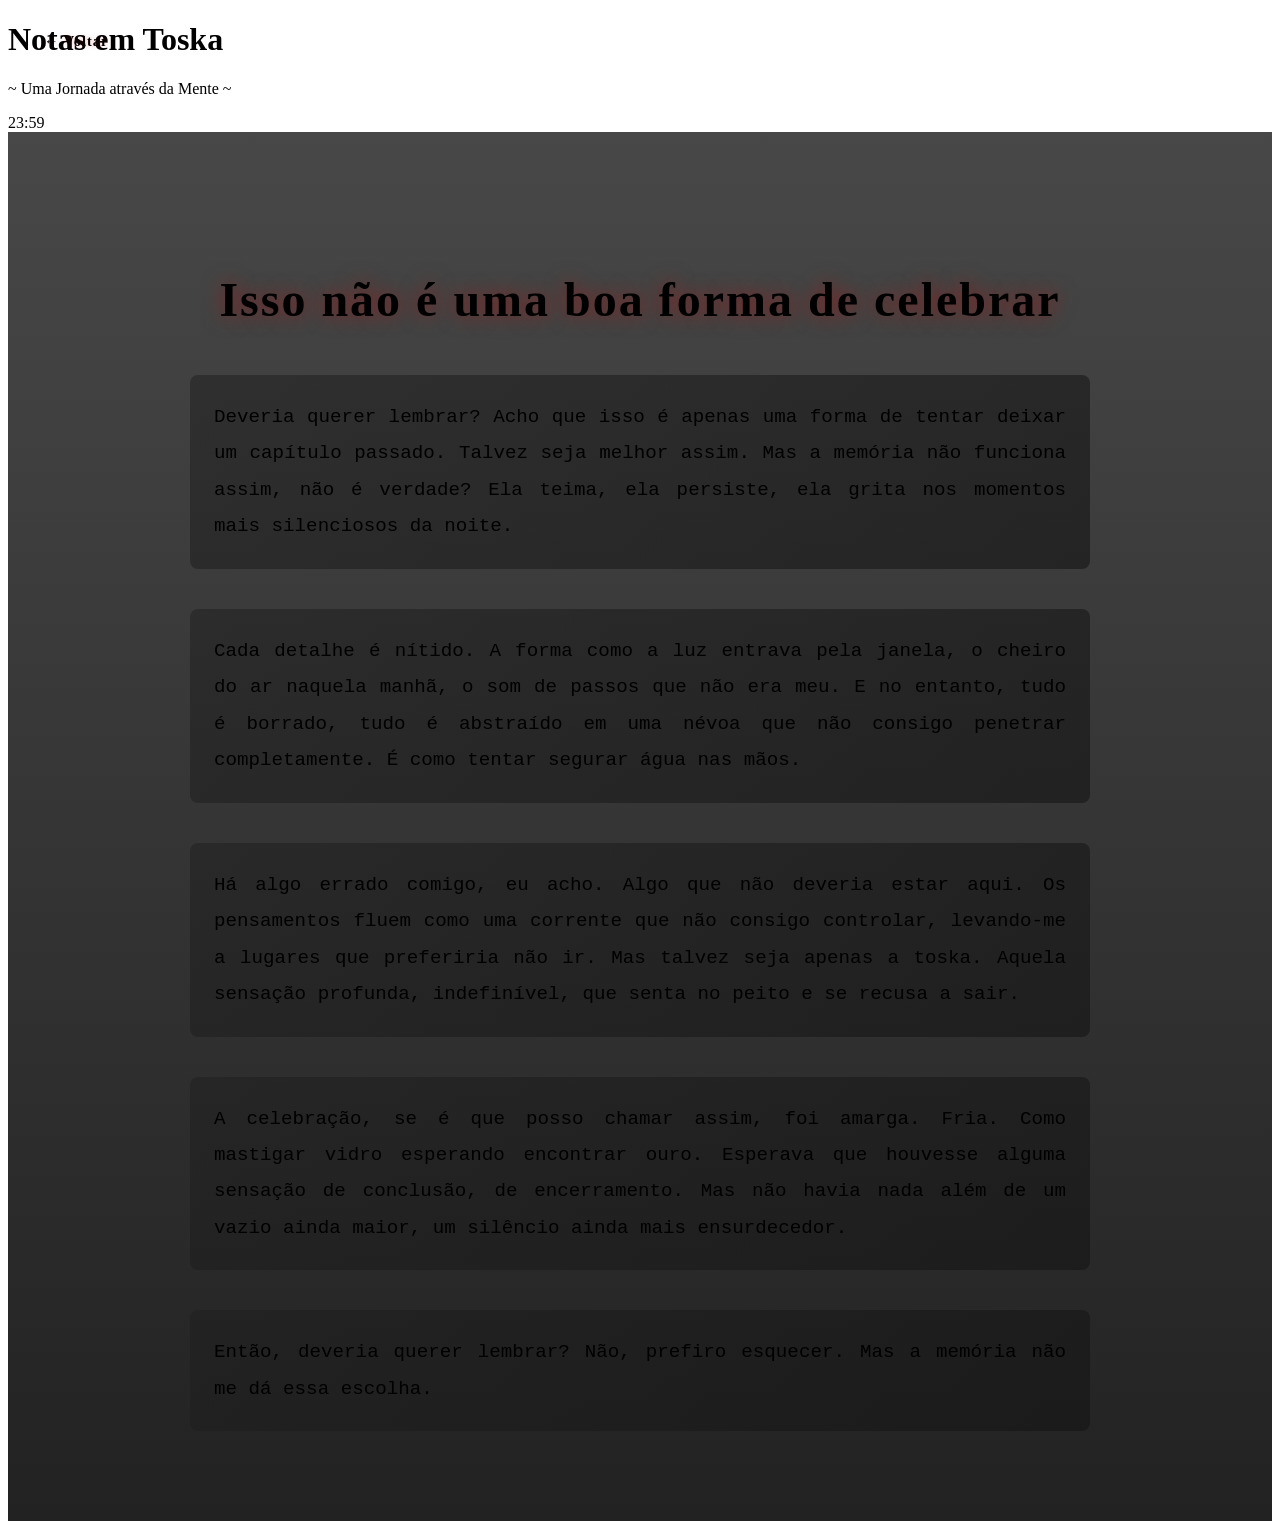
==== memory1.html @ fa573588 "commite" ====
<!DOCTYPE html>
<html lang="pt-BR">

<head>
    <meta charset="UTF-8">
    <meta name="viewport" content="width=device-width, initial-scale=1.0">
    <title>Memória 1 - Notas em Toska</title>
    <link rel="stylesheet" href="styles.css">
    <link rel="stylesheet" href="memory.css">
</head>

<body>
    <!-- SPLASH SCREEN -->
    <div class="splash-screen" id="splashScreen">
        <div class="splash-content">
            <h1 class="splash-title">Notas em Toska</h1>
            <p class="splash-subtitle">~ Uma Jornada através da Mente ~</p>
        </div>
    </div>

    <!-- NÚMERO FIXO -->
    <span class="fixed-number" id="memoryTrigger">23:59</span>

    <!-- BOTÃO VOLTAR -->
    <a href="index_toska.html" class="btn-back">← Voltar</a>

    <!-- CONTEÚDO PRINCIPAL -->
    <section class="memory-section">
        <div class="memory-content">
            <h1 class="memory-title">Isso não é uma boa forma de celebrar</h1>
            
            <p class="memory-paragraph reveal-on-scroll">
                Deveria querer lembrar? Acho que isso é apenas uma forma de tentar deixar um capítulo passado. 
                Talvez seja melhor assim. Mas a memória não funciona assim, não é verdade? Ela teima, ela persiste, 
                ela grita nos momentos mais silenciosos da noite.
            </p>

            <p class="memory-paragraph reveal-on-scroll">
                Cada detalhe é nítido. A forma como a luz entrava pela janela, o cheiro do ar naquela manhã, 
                o som de passos que não era meu. E no entanto, tudo é borrado, tudo é abstraído em uma névoa 
                que não consigo penetrar completamente. É como tentar segurar água nas mãos.
            </p>

            <p class="memory-paragraph reveal-on-scroll">
                Há algo errado comigo, eu acho. Algo que não deveria estar aqui. Os pensamentos fluem como 
                uma corrente que não consigo controlar, levando-me a lugares que preferiria não ir. Mas 
                talvez seja apenas a toska. Aquela sensação profunda, indefinível, que senta no peito e 
                se recusa a sair.
            </p>

            <p class="memory-paragraph reveal-on-scroll">
                A celebração, se é que posso chamar assim, foi amarga. Fria. Como mastigar vidro esperando 
                encontrar ouro. Esperava que houvesse alguma sensação de conclusão, de encerramento. Mas 
                não havia nada além de um vazio ainda maior, um silêncio ainda mais ensurdecedor.
            </p>

            <p class="memory-paragraph reveal-on-scroll">
                Então, deveria querer lembrar? Não, prefiro esquecer. Mas a memória não me dá essa escolha.
            </p>
        </div>
    </section>

    <!-- POP-UP DE PERGUNTA -->
    <div class="memory-popup" id="memoryPopup">
        <div class="popup-content">
            <div class="popup-header">
                <h2>???</h2>
                <button class="popup-close" id="popupClose">&times;</button>
            </div>
            
            <div class="popup-body">
                <p class="popup-question">Como é segurar um cubo?</p>
                
                <input type="text" id="answerInput" class="popup-input" placeholder="Digite sua resposta...">
                
                <div class="popup-buttons">
                    <button class="popup-btn-submit" id="submitAnswer">Responder</button>
                </div>
            </div>
        </div>
    </div>

    <script src="script.js"></script>
    <script src="memory.js"></script>
</body>

</html>
---- memory.css ----
/* ESTILOS ESPECÍFICOS PARA PÁGINAS DE MEMÓRIA */

/* BOTÃO VOLTAR */
.btn-back {
    position: fixed;
    top: 20px;
    left: 20px;
    background: var(--accent-red);
    color: var(--text-light);
    padding: 0.8rem 1.5rem;
    border-radius: 50px;
    text-decoration: none;
    font-weight: 700;
    font-size: 0.9rem;
    letter-spacing: 1px;
    z-index: 500;
    transition: all 0.3s ease;
    text-shadow: 0 0 5px rgba(204, 0, 0, 0.3);
}

.btn-back:hover {
    background: var(--accent-dark-red);
    box-shadow: 0 0 20px rgba(204, 0, 0, 0.5);
    transform: translateX(-5px);
}

/* SEÇÃO DE MEMÓRIA */
.memory-section {
    min-height: 100vh;
    padding: 100px 2rem 50px;
    background: linear-gradient(180deg, rgba(26, 26, 26, 0.8) 0%, rgba(10, 10, 10, 0.9) 100%);
    z-index: 2;
    position: relative;
}

.memory-content {
    max-width: 900px;
    margin: 0 auto;
}

.memory-title {
    font-size: 3rem;
    font-weight: 900;
    color: var(--accent-red);
    text-shadow: 0 0 20px rgba(204, 0, 0, 0.5);
    margin-bottom: 3rem;
    text-align: center;
    letter-spacing: 2px;
}

.memory-paragraph {
    font-size: 1.2rem;
    line-height: 1.9;
    color: var(--text-muted);
    margin-bottom: 2.5rem;
    text-align: justify;
    font-family: 'Courier New', monospace;
    padding: 1.5rem;
    background: linear-gradient(135deg, rgba(30, 30, 30, 0.5) 0%, rgba(20, 20, 20, 0.6) 100%);
    border-left: 3px solid var(--accent-red);
    border-radius: 8px;
    opacity: 0;
    transform: translateY(30px);
    transition: opacity 0.8s ease-out, transform 0.8s ease-out;
}

.memory-paragraph.visible {
    opacity: 1;
    transform: translateY(0);
}

/* POP-UP */
.memory-popup {
    position: fixed;
    top: 0;
    left: 0;
    right: 0;
    bottom: 0;
    background: rgba(0, 0, 0, 0.8);
    display: none;
    align-items: center;
    justify-content: center;
    z-index: 10000;
    backdrop-filter: blur(5px);
}

.memory-popup.active {
    display: flex;
}

.popup-content {
    background: linear-gradient(135deg, #2a1a1a 0%, #1a0a0a 100%);
    border: 2px solid var(--accent-red);
    border-radius: 12px;
    padding: 2rem;
    max-width: 500px;
    width: 90%;
    box-shadow: 0 0 40px rgba(204, 0, 0, 0.4);
    animation: popupAppear 0.3s ease-out;
}

@keyframes popupAppear {
    from {
        opacity: 0;
        transform: scale(0.8);
    }
    to {
        opacity: 1;
        transform: scale(1);
    }
}

.popup-header {
    display: flex;
    justify-content: space-between;
    align-items: center;
    margin-bottom: 1.5rem;
    border-bottom: 2px solid rgba(204, 0, 0, 0.3);
    padding-bottom: 1rem;
}

.popup-header h2 {
    font-size: 1.8rem;
    color: var(--accent-red);
    text-shadow: 0 0 15px rgba(204, 0, 0, 0.5);
    letter-spacing: 2px;
}

.popup-close {
    background: transparent;
    border: none;
    color: var(--accent-red);
    font-size: 2rem;
    cursor: pointer;
    transition: transform 0.2s ease;
    padding: 0;
    width: 40px;
    height: 40px;
    display: flex;
    align-items: center;
    justify-content: center;
}

.popup-close:hover {
    transform: scale(1.2);
}

.popup-body {
    display: flex;
    flex-direction: column;
    gap: 1.5rem;
}

.popup-question {
    font-size: 1.3rem;
    color: var(--text-light);
    font-weight: 700;
    text-align: center;
    letter-spacing: 1px;
}

.popup-input {
    padding: 0.8rem 1rem;
    border: 2px solid var(--accent-red);
    background: rgba(10, 10, 10, 0.9);
    color: var(--text-light);
    font-family: 'Courier New', monospace;
    font-size: 1rem;
    border-radius: 8px;
    transition: all 0.3s ease;
}

.popup-input:focus {
    outline: none;
    box-shadow: 0 0 15px rgba(204, 0, 0, 0.5);
    background: rgba(20, 20, 20, 0.9);
}

.popup-input::placeholder {
    color: var(--text-muted);
}

.popup-buttons {
    display: flex;
    gap: 1rem;
}

.popup-btn-submit {
    flex: 1;
    padding: 0.8rem 1.5rem;
    background: var(--accent-red);
    color: var(--text-light);
    border: none;
    border-radius: 8px;
    font-weight: 700;
    font-size: 1rem;
    cursor: pointer;
    transition: all 0.3s ease;
    text-shadow: 0 0 5px rgba(204, 0, 0, 0.3);
    letter-spacing: 1px;
}

.popup-btn-submit:hover {
    background: var(--accent-dark-red);
    box-shadow: 0 0 20px rgba(204, 0, 0, 0.5);
    transform: translateY(-2px);
}

.popup-btn-submit:active {
    transform: translateY(0);
}

/* EFEITO DE NÚMEROS EXPLODINDO */
.number-burst {
    position: fixed;
    font-size: 2rem;
    color: var(--accent-red);
    font-family: 'Courier New', monospace;
    font-weight: bold;
    pointer-events: none;
    animation: burst 1s ease-out forwards;
    text-shadow: 0 0 10px rgba(204, 0, 0, 0.5);
}

@keyframes burst {
    0% {
        opacity: 1;
        transform: translate(0, 0) scale(1);
    }
    100% {
        opacity: 0;
        transform: translate(var(--tx), var(--ty)) scale(0);
    }
}

/* RESPONSIVO */
@media (max-width: 768px) {
    .btn-back {
        top: 10px;
        left: 10px;
        padding: 0.6rem 1rem;
        font-size: 0.8rem;
    }

    .memory-section {
        padding: 80px 1rem 50px;
    }

    .memory-title {
        font-size: 2rem;
    }

    .memory-paragraph {
        font-size: 1rem;
        padding: 1rem;
        margin-bottom: 1.5rem;
    }

    .popup-content {
        padding: 1.5rem;
    }

    .popup-header h2 {
        font-size: 1.5rem;
    }

    .popup-question {
        font-size: 1.1rem;
    }
}
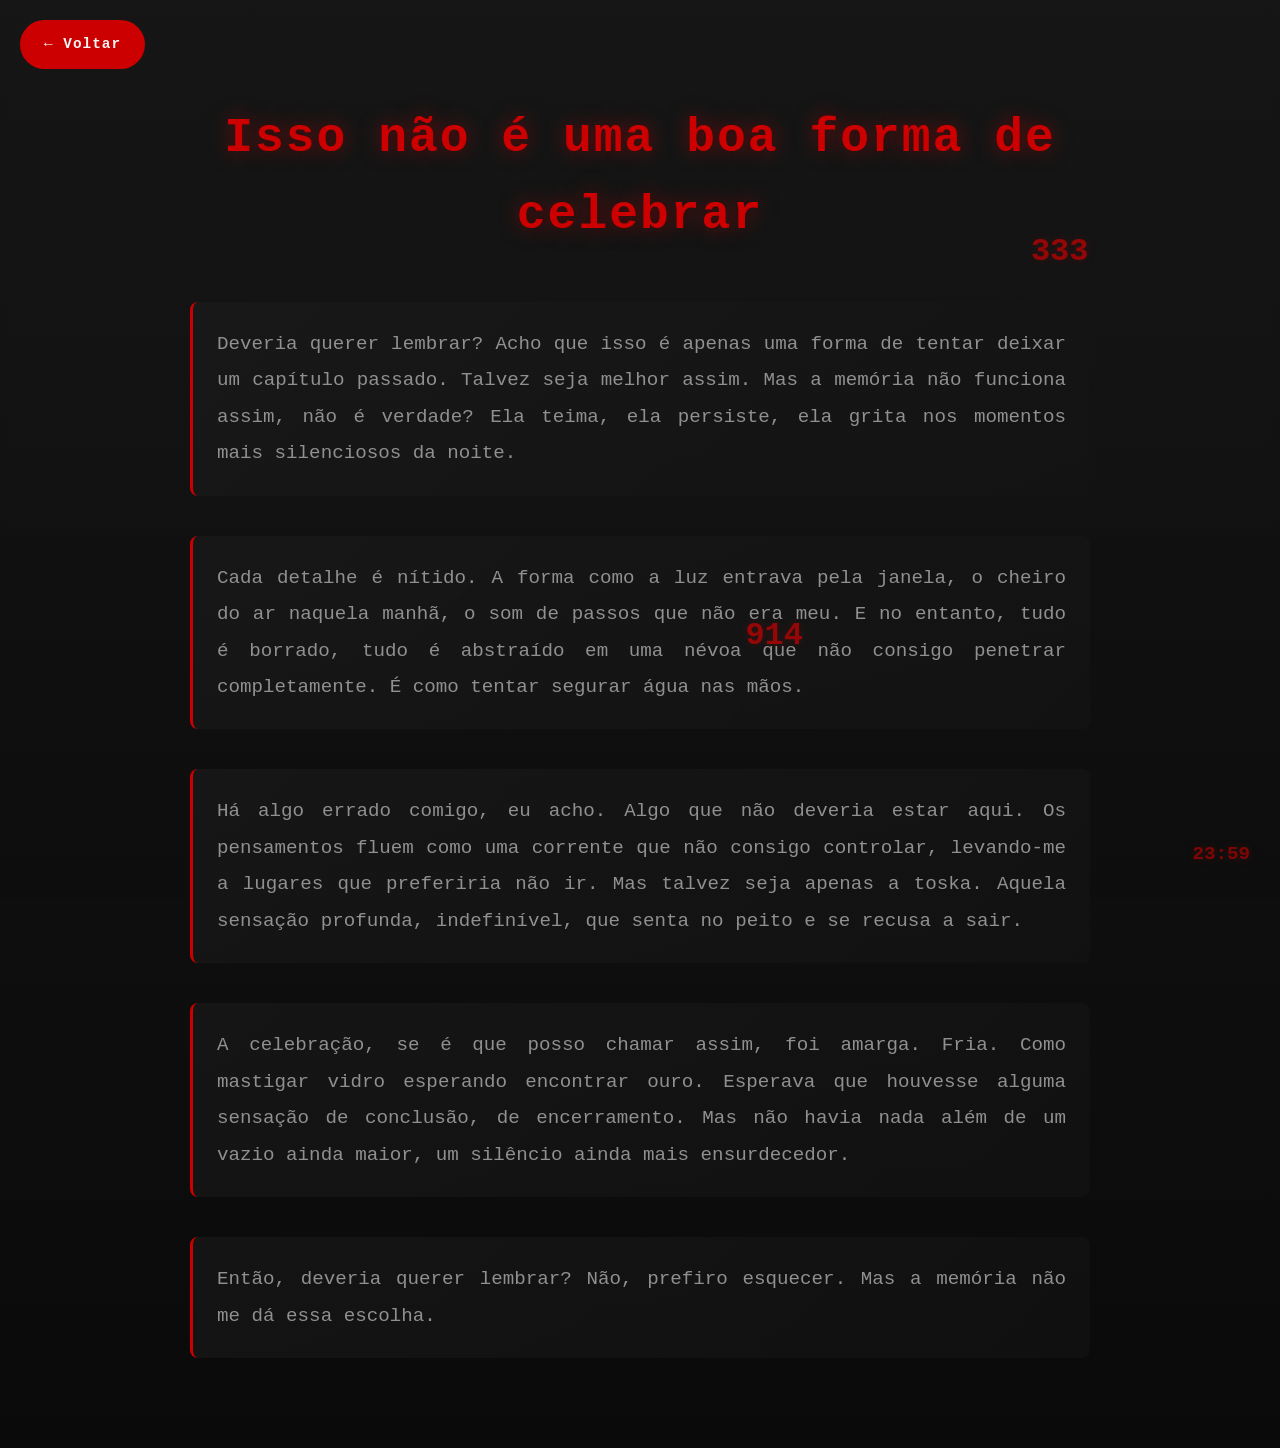
==== commit 4f834bef: "a" ====
--- a/memory1.html
+++ b/memory1.html
@@ -5,7 +5,7 @@
     <meta charset="UTF-8">
     <meta name="viewport" content="width=device-width, initial-scale=1.0">
     <title>Memória 1 - Notas em Toska</title>
-    <link rel="stylesheet" href="styles.css">
+    <link rel="stylesheet" href="style.css">
     <link rel="stylesheet" href="memory.css">
 </head>
 
--- a/style.css
+++ b/style.css
@@ -0,0 +1,752 @@
+* {
+    margin: 0;
+    padding: 0;
+    box-sizing: border-box;
+}
+
+:root {
+    --primary-dark: #0a0a0a;
+    --secondary-dark: #1a1a1a;
+    --accent-red: #cc0000;
+    --accent-dark-red: #660000;
+    --text-light: #f5f5f5;
+    --text-muted: #909090;
+}
+
+body {
+    background-color: var(--primary-dark);
+    background-image: url('background.png');
+    background-size: cover;
+    background-attachment: fixed;
+    background-position: center;
+    color: var(--text-light);
+    font-family: 'Courier New', monospace;
+    line-height: 1.6;
+    overflow-x: hidden;
+    position: relative;
+}
+
+body::before {
+    content: '';
+    position: fixed;
+    top: 0;
+    left: 0;
+    right: 0;
+    bottom: 0;
+    background: rgba(0, 0, 0, 0.4);
+    backdrop-filter: blur(2px);
+    z-index: 1;
+    pointer-events: none;
+}
+
+/* SPLASH SCREEN - JORNAL */
+.splash-screen {
+    position: fixed;
+    top: 0;
+    left: 0;
+    right: 0;
+    bottom: 0;
+    background: rgba(0, 0, 0, 0.9);
+    display: flex;
+    align-items: center;
+    justify-content: center;
+    z-index: 2000;
+    animation: fadeDissipate 3s ease-in-out forwards;
+}
+
+.splash-content {
+    text-align: center;
+    animation: paperBurn 3s ease-in-out forwards;
+}
+
+.splash-title {
+    font-size: 4rem;
+    font-weight: 900;
+    color: var(--accent-red);
+    letter-spacing: 4px;
+    text-transform: uppercase;
+    font-family: 'Georgia', serif;
+    margin-bottom: 1rem;
+    text-shadow: 0 0 20px rgba(204, 0, 0, 0.5);
+}
+
+.splash-subtitle {
+    font-size: 1.2rem;
+    color: var(--text-muted);
+    letter-spacing: 2px;
+    font-style: italic;
+}
+
+@keyframes fadeDissipate {
+    0% {
+        opacity: 1;
+    }
+    70% {
+        opacity: 1;
+    }
+    100% {
+        opacity: 0;
+        pointer-events: none;
+    }
+}
+
+@keyframes paperBurn {
+    0% {
+        transform: scale(1);
+        opacity: 1;
+        filter: blur(0px);
+    }
+    50% {
+        filter: blur(2px);
+    }
+    100% {
+        transform: scale(1.1);
+        opacity: 0;
+        filter: blur(10px);
+    }
+}
+
+/* NÚMEROS FLUTUANTES */
+.floating-number {
+    position: fixed;
+    font-size: 2rem;
+    color: var(--accent-red);
+    font-family: 'Courier New', monospace;
+    font-weight: bold;
+    opacity: 0.7;
+    z-index: 10;
+    pointer-events: none;
+    text-shadow: 0 0 10px rgba(204, 0, 0, 0.3);
+    animation: floatVertical 6s infinite ease-in-out;
+}
+
+@keyframes floatVertical {
+    0% {
+        transform: translateY(0px);
+        opacity: 0;
+    }
+    10% {
+        opacity: 0.8;
+    }
+    50% {
+        opacity: 0.5;
+    }
+    90% {
+        opacity: 0.8;
+    }
+    100% {
+        transform: translateY(-100px);
+        opacity: 0;
+    }
+}
+
+/* NÚMERO FIXO NO CANTO */
+.fixed-number {
+    position: fixed;
+    bottom: 30px;
+    right: 30px;
+    font-size: 1.2rem;
+    color: var(--accent-red);
+    font-family: 'Courier New', monospace;
+    font-weight: bold;
+    z-index: 500;
+    cursor: pointer;
+    opacity: 0.6;
+    transition: all 0.3s ease;
+    text-shadow: 0 0 8px rgba(204, 0, 0, 0.4);
+    animation: pulse 2s infinite;
+}
+
+.fixed-number:hover {
+    opacity: 1;
+    text-shadow: 0 0 15px rgba(204, 0, 0, 0.8);
+    transform: scale(1.2);
+}
+
+@keyframes pulse {
+    0%, 100% {
+        opacity: 0.6;
+    }
+    50% {
+        opacity: 0.9;
+    }
+}
+
+/* NAVEGAÇÃO */
+nav {
+    position: fixed;
+    top: 0;
+    width: 100%;
+    background: linear-gradient(180deg, rgba(10, 10, 10, 0.95) 0%, rgba(10, 10, 10, 0.7) 100%);
+    padding: 1.5rem 2rem;
+    z-index: 1000;
+    display: flex;
+    justify-content: space-between;
+    align-items: center;
+    backdrop-filter: blur(10px);
+    border-bottom: 1px solid rgba(204, 0, 0, 0.2);
+}
+
+.logo {
+    font-size: 1.8rem;
+    font-weight: 900;
+    letter-spacing: 3px;
+    color: var(--accent-red);
+    text-transform: uppercase;
+    text-shadow: 0 0 10px rgba(204, 0, 0, 0.5);
+}
+
+.logo::before {
+    content: "🐱 ";
+}
+
+nav ul {
+    display: flex;
+    list-style: none;
+    gap: 3rem;
+}
+
+nav a {
+    color: var(--text-light);
+    text-decoration: none;
+    font-size: 0.95rem;
+    letter-spacing: 1px;
+    text-transform: uppercase;
+    transition: color 0.3s ease;
+    position: relative;
+}
+
+nav a::after {
+    content: '';
+    position: absolute;
+    bottom: -5px;
+    left: 0;
+    width: 0;
+    height: 2px;
+    background: var(--accent-red);
+    transition: width 0.3s ease;
+}
+
+nav a:hover::after {
+    width: 100%;
+}
+
+.btn-primary {
+    background: var(--accent-red);
+    color: var(--text-light);
+    padding: 0.7rem 2rem;
+    border-radius: 50px;
+    text-decoration: none;
+    font-weight: 700;
+    font-size: 0.85rem;
+    letter-spacing: 1px;
+    transition: all 0.3s ease;
+    text-shadow: 0 0 5px rgba(204, 0, 0, 0.3);
+}
+
+.btn-primary:hover {
+    background: var(--accent-dark-red);
+    transform: translateY(-2px);
+    box-shadow: 0 0 20px rgba(204, 0, 0, 0.5);
+}
+
+/* HERO SECTION */
+.hero {
+    min-height: 100vh;
+    background: linear-gradient(135deg, rgba(26, 26, 26, 0.7) 0%, rgba(10, 10, 10, 0.8) 100%);
+    display: flex;
+    align-items: center;
+    justify-content: center;
+    position: relative;
+    overflow: hidden;
+    margin-top: 60px;
+    z-index: 2;
+}
+
+.hero::before {
+    content: '';
+    position: absolute;
+    width: 400px;
+    height: 400px;
+    background: radial-gradient(circle, var(--accent-red) 0%, transparent 70%);
+    top: -100px;
+    right: -100px;
+    opacity: 0.05;
+    border-radius: 50%;
+}
+
+.hero::after {
+    content: '';
+    position: absolute;
+    width: 300px;
+    height: 300px;
+    background: radial-gradient(circle, var(--accent-dark-red) 0%, transparent 70%);
+    bottom: -50px;
+    left: -50px;
+    opacity: 0.03;
+    border-radius: 50%;
+}
+
+.hero-content {
+    max-width: 900px;
+    text-align: center;
+    z-index: 1;
+}
+
+.hero-title {
+    font-size: 4rem;
+    font-weight: 900;
+    letter-spacing: 2px;
+    margin-bottom: 1rem;
+    line-height: 1.2;
+}
+
+.hero-title .highlight {
+    color: var(--accent-red);
+    text-shadow: 0 0 20px rgba(204, 0, 0, 0.5);
+}
+
+.hero-subtitle {
+    font-size: 1.3rem;
+    color: var(--text-muted);
+    margin-bottom: 2rem;
+    letter-spacing: 1px;
+    font-style: italic;
+}
+
+.hero-buttons {
+    display: flex;
+    gap: 1.5rem;
+    justify-content: center;
+    flex-wrap: wrap;
+    margin-bottom: 3rem;
+}
+
+.btn-secondary {
+    background: transparent;
+    border: 2px solid var(--accent-red);
+    color: var(--accent-red);
+    padding: 0.9rem 2.5rem;
+    border-radius: 50px;
+    text-decoration: none;
+    font-weight: 700;
+    font-size: 0.85rem;
+    letter-spacing: 1px;
+    text-transform: uppercase;
+    transition: all 0.3s ease;
+    text-shadow: 0 0 5px rgba(204, 0, 0, 0.3);
+}
+
+.btn-secondary:hover {
+    background: var(--accent-red);
+    color: var(--text-light);
+    box-shadow: 0 0 20px rgba(204, 0, 0, 0.5);
+}
+
+.hero-image {
+    margin-top: 3rem;
+    perspective: 1000px;
+}
+
+.hero-image img {
+    width: 100%;
+    max-width: 500px;
+    height: auto;
+    filter: drop-shadow(0 20px 40px rgba(212, 175, 55, 0.2));
+    animation: float 3s ease-in-out infinite;
+}
+
+@keyframes float {
+    0%, 100% { transform: translateY(0px); }
+    50% { transform: translateY(-20px); }
+}
+
+/* SEÇÕES */
+section {
+    padding: 5rem 2rem;
+}
+
+.section-title {
+    text-align: center;
+    font-size: 3rem;
+    font-weight: 900;
+    margin-bottom: 3rem;
+    letter-spacing: 2px;
+}
+
+.section-title .highlight {
+    color: var(--accent-red);
+    text-shadow: 0 0 20px rgba(204, 0, 0, 0.5);
+}
+
+.divider {
+    width: 60px;
+    height: 3px;
+    background: var(--accent-red);
+    margin: 0 auto 2rem;
+    box-shadow: 0 0 10px rgba(204, 0, 0, 0.3);
+}
+
+/* NOTÍCIAS */
+.news {
+    background: linear-gradient(180deg, rgba(26, 26, 26, 0.8) 0%, rgba(10, 10, 10, 0.9) 100%);
+    z-index: 2;
+    position: relative;
+}
+
+.news-grid {
+    display: grid;
+    grid-template-columns: repeat(auto-fit, minmax(300px, 1fr));
+    gap: 2rem;
+    max-width: 1200px;
+    margin: 0 auto;
+}
+
+.news-card {
+    background: linear-gradient(135deg, rgba(30, 30, 30, 0.8) 0%, rgba(20, 20, 20, 0.9) 100%);
+    border-left: 4px solid var(--accent-red);
+    padding: 2rem;
+    border-radius: 8px;
+    transition: all 0.3s ease;
+    cursor: pointer;
+    backdrop-filter: blur(5px);
+    text-decoration: none;
+    color: inherit;
+    display: block;
+}
+
+.news-card:hover {
+    transform: translateY(-10px);
+    border-left-color: var(--accent-red);
+    box-shadow: 0 0 20px rgba(204, 0, 0, 0.2);
+}
+
+.news-date {
+    color: var(--accent-red);
+    font-size: 0.85rem;
+    letter-spacing: 1px;
+    margin-bottom: 0.5rem;
+    text-shadow: 0 0 5px rgba(204, 0, 0, 0.3);
+}
+
+.news-title {
+    font-size: 1.3rem;
+    font-weight: 700;
+    margin-bottom: 1rem;
+}
+
+.news-text {
+    color: var(--text-muted);
+    margin-bottom: 1rem;
+}
+
+/* PERSONAGENS */
+.characters {
+    background: linear-gradient(180deg, rgba(10, 10, 10, 0.9) 0%, rgba(26, 26, 26, 0.8) 100%);
+    z-index: 2;
+    position: relative;
+}
+
+.character-grid {
+    display: grid;
+    grid-template-columns: repeat(auto-fit, minmax(200px, 1fr));
+    gap: 2rem;
+    max-width: 1400px;
+    margin: 0 auto;
+}
+
+.character-card {
+    position: relative;
+    aspect-ratio: 1;
+    border-radius: 12px;
+    overflow: hidden;
+    cursor: pointer;
+    border: 1px solid rgba(204, 0, 0, 0.1);
+}
+
+.character-card::before {
+    content: '';
+    position: absolute;
+    inset: 0;
+    background: linear-gradient(135deg, var(--accent-red) 0%, var(--accent-dark-red) 100%);
+    opacity: 0;
+    transition: opacity 0.3s ease;
+    z-index: 2;
+}
+
+.character-card:hover::before {
+    opacity: 0.15;
+}
+
+.character-image {
+    width: 100%;
+    height: 100%;
+    background: linear-gradient(135deg, rgba(30, 30, 30, 0.9) 0%, rgba(20, 20, 20, 0.95) 100%);
+    display: flex;
+    align-items: center;
+    justify-content: center;
+    font-size: 4rem;
+    transition: transform 0.3s ease;
+}
+
+.character-card:hover .character-image {
+    transform: scale(1.1);
+}
+
+.character-name {
+    position: absolute;
+    bottom: 0;
+    left: 0;
+    right: 0;
+    background: linear-gradient(to top, rgba(0, 0, 0, 0.8), transparent);
+    padding: 2rem 1rem 1rem;
+    z-index: 3;
+    transform: translateY(20px);
+    transition: transform 0.3s ease;
+}
+
+.character-card:hover .character-name {
+    transform: translateY(0);
+}
+
+/* HISTÓRIA */
+.story {
+    background: linear-gradient(180deg, rgba(26, 26, 26, 0.8) 0%, rgba(10, 10, 10, 0.9) 100%);
+    z-index: 2;
+    position: relative;
+}
+
+.story-container {
+    max-width: 1200px;
+    margin: 0 auto;
+    padding: 0 2rem;
+}
+
+.story-header {
+    margin-bottom: 3rem;
+}
+
+.story-title {
+    text-align: left;
+    margin-bottom: 0;
+}
+
+.story-content {
+    display: flow-root;
+    position: relative;
+}
+
+.story-tear-image {
+    float: right;
+    width: 300px;
+    height: 300px;
+    object-fit: cover;
+    margin: 0 0 2rem 2rem;
+    border-radius: 12px;
+    opacity: 0.95;
+    filter: drop-shadow(0 10px 30px rgba(204, 0, 0, 0.3));
+    shape-margin: 20px;
+}
+
+.story-text {
+    font-size: 1.2rem;
+    line-height: 1.8;
+    color: var(--text-muted);
+    margin-bottom: 2rem;
+    text-align: justify;
+    font-family: 'Courier New', monospace;
+    text-wrap: wrap;
+}
+
+.story-highlight {
+    color: var(--accent-red);
+    font-weight: 700;
+    text-shadow: 0 0 10px rgba(204, 0, 0, 0.3);
+}
+
+/* GALERIA */
+.gallery {
+    background: linear-gradient(180deg, rgba(10, 10, 10, 0.9) 0%, rgba(26, 26, 26, 0.8) 100%);
+    z-index: 2;
+    position: relative;
+}
+
+.gallery-moments {
+    max-width: 1200px;
+    margin: 0 auto;
+    padding: 0 2rem;
+}
+
+.gallery-moment {
+    display: flow-root;
+    margin-bottom: 4rem;
+    padding: 2rem;
+    background: linear-gradient(135deg, rgba(30, 30, 30, 0.5) 0%, rgba(20, 20, 20, 0.6) 100%);
+    border-radius: 12px;
+    border: 1px solid rgba(204, 0, 0, 0.1);
+}
+
+.moment-image {
+    width: 280px;
+    height: 280px;
+    object-fit: cover;
+    border-radius: 10px;
+    opacity: 0.9;
+    filter: drop-shadow(0 10px 25px rgba(204, 0, 0, 0.25));
+    shape-margin: 25px;
+}
+
+.moment-right .moment-image {
+    float: right;
+    margin: 0 0 1.5rem 2rem;
+}
+
+.moment-left .moment-image {
+    float: left;
+    margin: 0 2rem 1.5rem 0;
+}
+
+.moment-text {
+    overflow: hidden;
+}
+
+.moment-title {
+    font-size: 1.8rem;
+    font-weight: 700;
+    color: var(--accent-red);
+    margin-bottom: 1rem;
+    text-shadow: 0 0 15px rgba(204, 0, 0, 0.4);
+}
+
+.moment-text p {
+    font-size: 1.1rem;
+    line-height: 1.8;
+    color: var(--text-muted);
+    text-align: justify;
+    font-family: 'Courier New', monospace;
+}
+
+/* RODAPÉ */
+footer {
+    background: linear-gradient(180deg, rgba(26, 26, 26, 0.9) 0%, rgba(10, 10, 10, 0.95) 100%);
+    padding: 3rem 2rem;
+    text-align: center;
+    border-top: 1px solid rgba(204, 0, 0, 0.2);
+    z-index: 2;
+    position: relative;
+}
+
+.footer-content {
+    max-width: 1200px;
+    margin: 0 auto;
+}
+
+.footer-platforms {
+    display: flex;
+    justify-content: center;
+    gap: 2rem;
+    margin: 2rem 0;
+    flex-wrap: wrap;
+}
+
+.platform-link {
+    color: var(--accent-red);
+    text-decoration: none;
+    font-weight: 700;
+    font-size: 0.9rem;
+    letter-spacing: 1px;
+    transition: all 0.3s ease;
+    text-shadow: 0 0 5px rgba(204, 0, 0, 0.3);
+}
+
+.platform-link:hover {
+    color: var(--accent-red);
+    text-shadow: 0 0 15px rgba(204, 0, 0, 0.6);
+    transform: scale(1.1);
+}
+
+.footer-bottom {
+    color: var(--text-muted);
+    font-size: 0.85rem;
+    margin-top: 2rem;
+    padding-top: 2rem;
+    border-top: 1px solid rgba(204, 0, 0, 0.1);
+}
+
+/* RESPONSIVO */
+@media (max-width: 768px) {
+    nav {
+        flex-direction: column;
+        gap: 1rem;
+    }
+
+    nav ul {
+        flex-direction: column;
+        gap: 1rem;
+        text-align: center;
+    }
+
+    .hero-title {
+        font-size: 2rem;
+    }
+
+    .section-title {
+        font-size: 2rem;
+    }
+
+    .hero-buttons {
+        flex-direction: column;
+    }
+
+    .btn-primary, .btn-secondary {
+        width: 100%;
+    }
+
+    /* Ajustes para história em mobile */
+    .story-tear-image {
+        float: none;
+        width: 100%;
+        height: auto;
+        margin: 0 0 1.5rem 0;
+    }
+
+    .story-title {
+        text-align: center;
+    }
+
+    /* Ajustes para galeria em mobile */
+    .gallery-moment {
+        padding: 1rem;
+    }
+
+    .moment-image {
+        width: 100%;
+        height: auto;
+        float: none !important;
+        margin: 0 0 1.5rem 0 !important;
+    }
+
+    .moment-title {
+        font-size: 1.5rem;
+    }
+
+    .moment-text p {
+        text-align: left;
+    }
+}
+
+/* ANIMAÇÃO DE ENTRADA */
+@keyframes slideUp {
+    from {
+        opacity: 0;
+        transform: translateY(30px);
+    }
+    to {
+        opacity: 1;
+        transform: translateY(0);
+    }
+}
+
+section {
+    animation: slideUp 0.6s ease-out;
+}
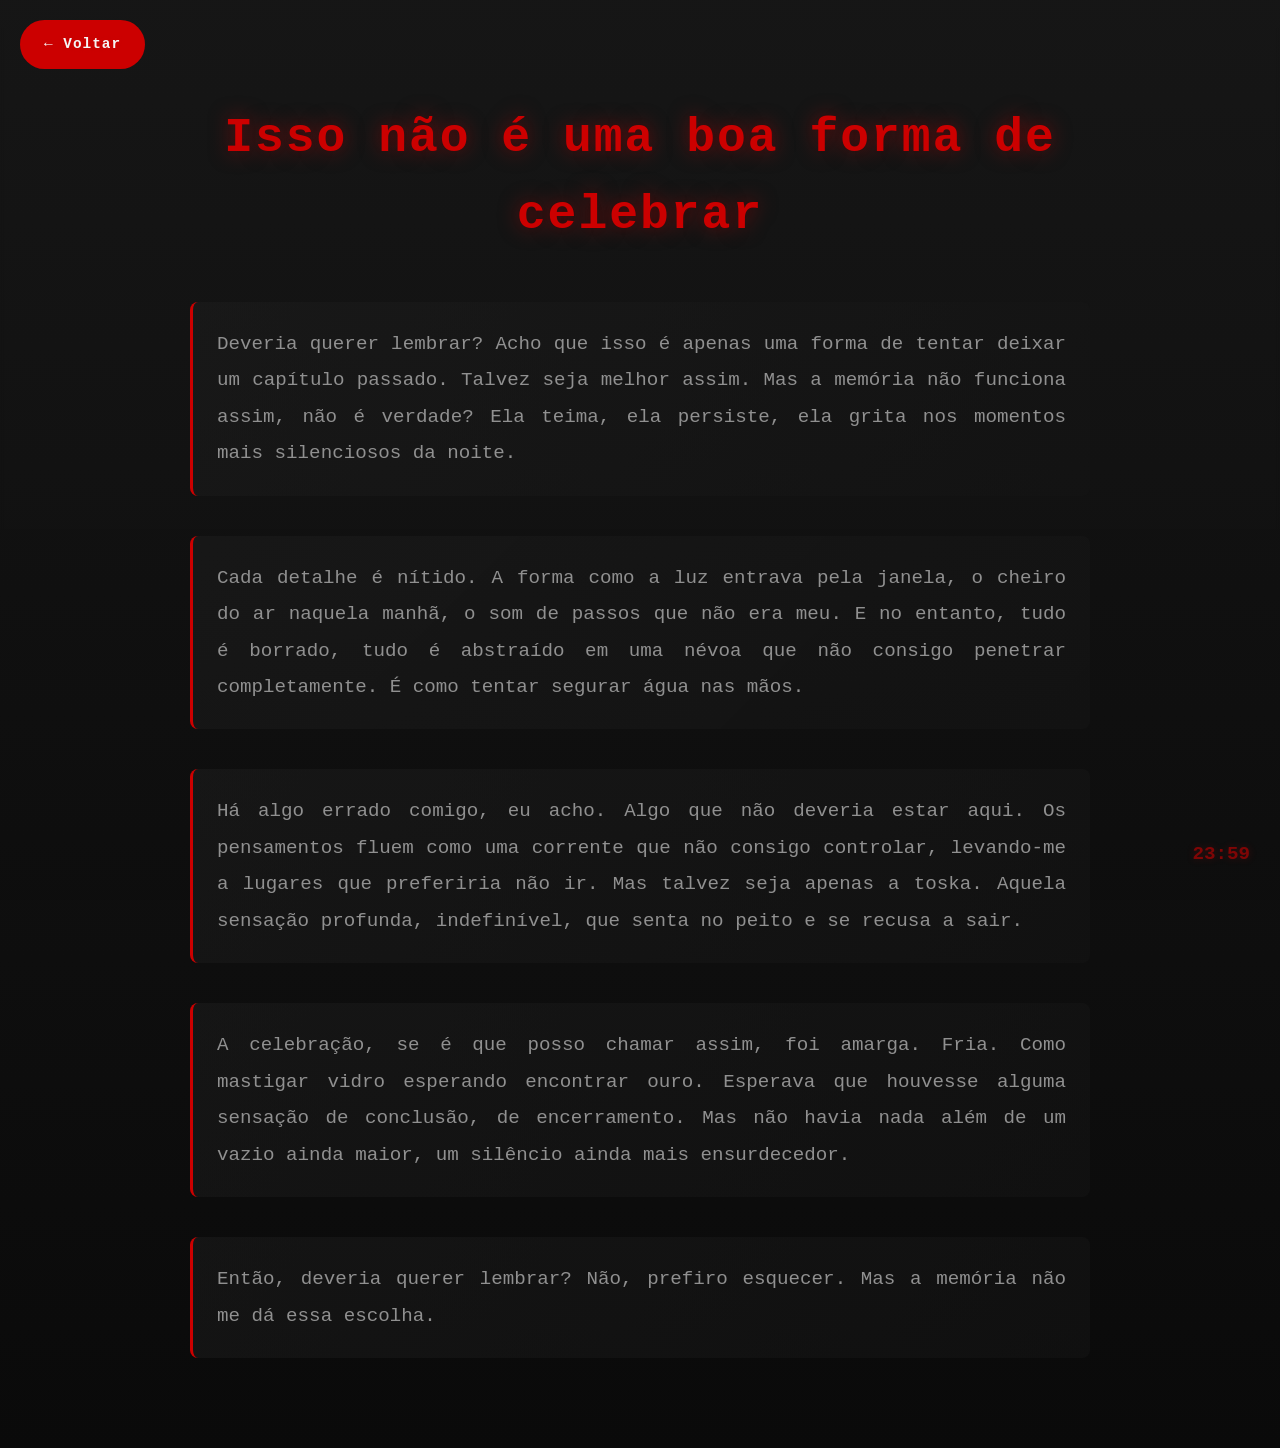
==== commit 045ee486: "a" ====
--- a/memory1.html
+++ b/memory1.html
@@ -22,7 +22,7 @@
     <span class="fixed-number" id="memoryTrigger">23:59</span>
 
     <!-- BOTÃO VOLTAR -->
-    <a href="index_toska.html" class="btn-back">← Voltar</a>
+    <a href="index.html" class="btn-back">← Voltar</a>
 
     <!-- CONTEÚDO PRINCIPAL -->
     <section class="memory-section">
--- a/style.css
+++ b/style.css
@@ -197,7 +197,7 @@
 }
 
 .logo::before {
-    content: "🐱 ";
+    content: "悲";
 }
 
 nav ul {
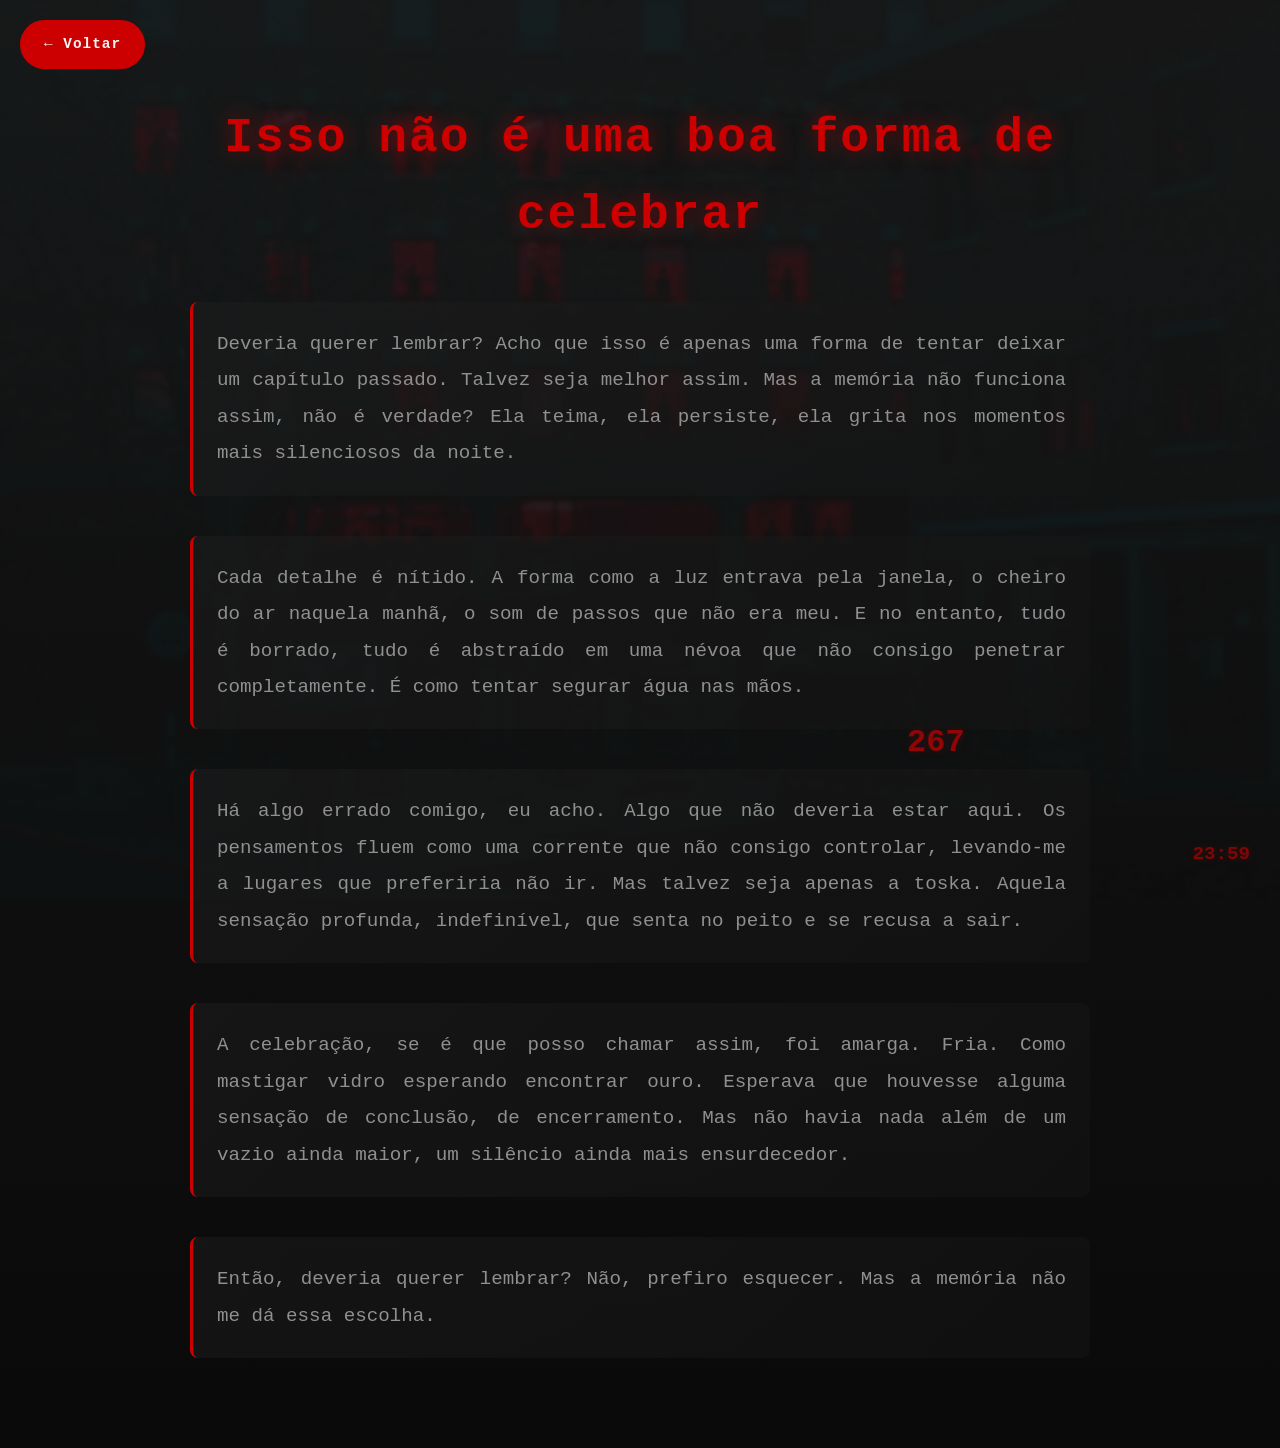
==== commit a32b09c7: "a" ====
--- a/memory1.html
+++ b/memory1.html
@@ -69,7 +69,7 @@
             </div>
             
             <div class="popup-body">
-                <p class="popup-question">Como é segurar um cubo?</p>
+                <p class="popup-question">Como é segurar a mão de alguém amado?</p>
                 
                 <input type="text" id="answerInput" class="popup-input" placeholder="Digite sua resposta...">
                 
--- a/style.css
+++ b/style.css
@@ -15,7 +15,7 @@
 
 body {
     background-color: var(--primary-dark);
-    background-image: url('background.png');
+    background-image: url('background.jpg');
     background-size: cover;
     background-attachment: fixed;
     background-position: center;
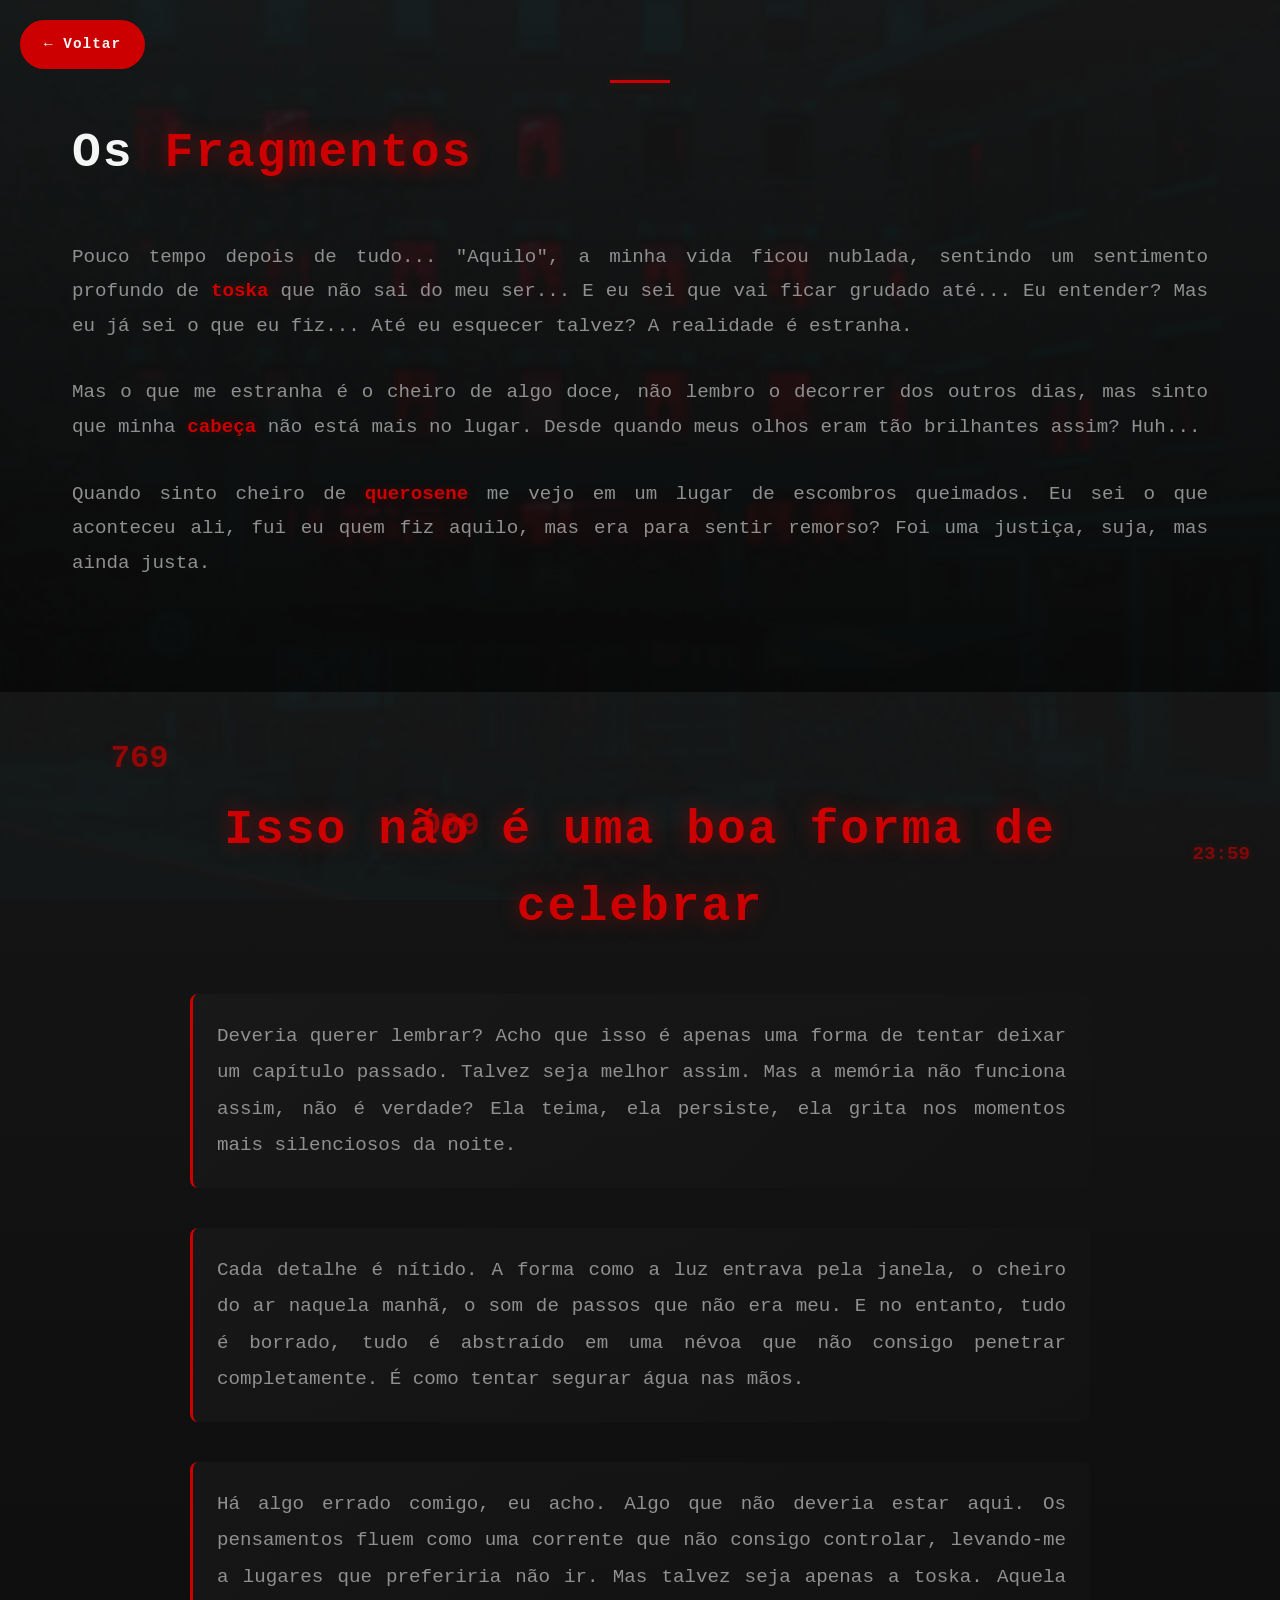
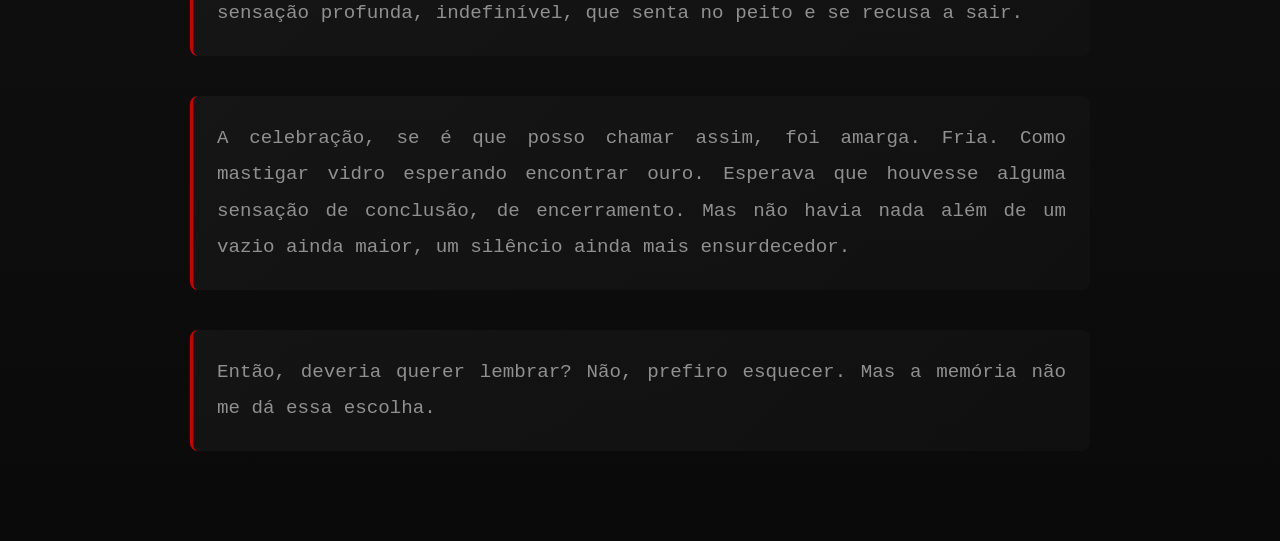
==== commit a7167385: "a" ====
--- a/memory1.html
+++ b/memory1.html
@@ -25,6 +25,37 @@
     <a href="index.html" class="btn-back">← Voltar</a>
 
     <!-- CONTEÚDO PRINCIPAL -->
+
+        <!-- HISTÓRIA -->
+    <section id="story" class="story">
+        <div class="divider"></div>
+        
+        <div class="story-container">
+            <div class="story-header">
+                <h2 class="section-title story-title">Os <span class="highlight">Fragmentos</span></h2>
+            </div>
+
+            <div class="story-content">
+                <p class="story-text">
+                    Pouco tempo depois de tudo... "Aquilo", a minha vida ficou nublada, sentindo um sentimento profundo de
+                    <span class="story-highlight">toska</span>
+                    que não sai do meu ser... E eu sei que vai ficar grudado até... Eu entender? Mas eu já sei o que eu
+                    fiz... Até eu esquecer talvez? A realidade é estranha.
+                </p>
+                <p class="story-text">
+                    Mas o que me estranha é o cheiro de algo doce, não lembro o decorrer dos outros dias, mas sinto que
+                    minha <span class="story-highlight">cabeça</span> não está mais no lugar. Desde quando meus olhos eram
+                    tão brilhantes assim? Huh...
+                </p>
+                <p class="story-text">
+                    Quando sinto cheiro de <span class="story-highlight">querosene</span> me vejo em um lugar de escombros
+                    queimados. Eu sei o que aconteceu ali, fui eu quem fiz aquilo, mas era para sentir remorso? Foi uma
+                    justiça, suja, mas ainda justa.
+                </p>
+            </div>
+        </div>
+    </section>
+    
     <section class="memory-section">
         <div class="memory-content">
             <h1 class="memory-title">Isso não é uma boa forma de celebrar</h1>
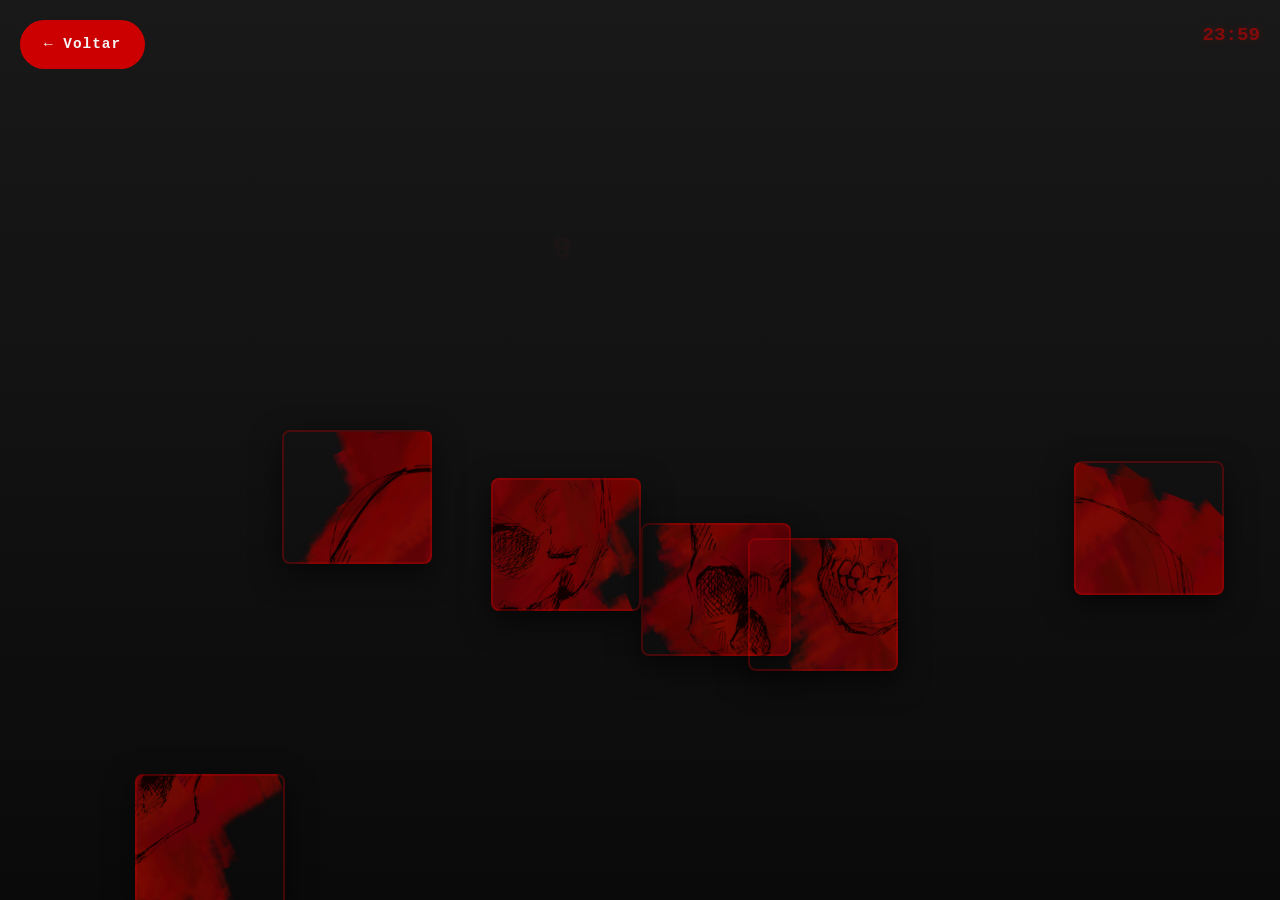
==== commit 84c5137e: "a" ====
--- a/memory1.html
+++ b/memory1.html
@@ -5,7 +5,7 @@
     <meta charset="UTF-8">
     <meta name="viewport" content="width=device-width, initial-scale=1.0">
     <title>Memória 1 - Notas em Toska</title>
-    <link rel="stylesheet" href="style.css">
+    <link rel="stylesheet" href="styles.css">
     <link rel="stylesheet" href="memory.css">
 </head>
 
@@ -18,76 +18,42 @@
         </div>
     </div>
 
-    <!-- NÚMERO FIXO -->
-    <span class="fixed-number" id="memoryTrigger">23:59</span>
+    <!-- NÚMERO FIXO (canto superior esquerdo) -->
+    <span class="fixed-number-memory" id="memoryTrigger">23:59</span>
 
     <!-- BOTÃO VOLTAR -->
     <a href="index.html" class="btn-back">← Voltar</a>
 
-    <!-- CONTEÚDO PRINCIPAL -->
+    <!-- CONTAINER DO PUZZLE -->
+    <div class="puzzle-container" id="puzzleContainer">
+        <div class="puzzle-wrapper" id="puzzleWrapper">
+            <!-- Pedaços do puzzle serão inseridos aqui pelo JS -->
+        </div>
+    </div>
 
-        <!-- HISTÓRIA -->
-    <section id="story" class="story">
-        <div class="divider"></div>
-        
-        <div class="story-container">
-            <div class="story-header">
-                <h2 class="section-title story-title">Os <span class="highlight">Fragmentos</span></h2>
+    <!-- CONTEÚDO DE TEXTO (escondido até puzzle ser completo) -->
+    <section class="memory-section" id="memoryContent" style="display: none;">
+        <!-- NÚMERO FIXO PARA MEMÓRIA (canto superior esquerdo) -->
+        <span class="fixed-number-memory" id="memoryTriggerText">23:59</span>
+
+        <div class="memory-content">
+            <!-- Parágrafo 1 - Vindo da direita -->
+            <div class="memory-paragraph typing-paragraph paragraph-right" data-direction="right">
+                <p class="typing-text">Pouco tempo depois de tudo... "Aquilo", a minha vida ficou nublada, sentindo um sentimento profundo de toska que não sai do meu ser... E eu sei que vai ficar grudado até... Eu entender? Mas eu já sei o que eu fiz... Até eu esquecer talvez? A realidade é estranha.</p>
+                <img src="caveira.png" alt="Caveira" class="paragraph-skull">
             </div>
 
-            <div class="story-content">
-                <p class="story-text">
-                    Pouco tempo depois de tudo... "Aquilo", a minha vida ficou nublada, sentindo um sentimento profundo de
-                    <span class="story-highlight">toska</span>
-                    que não sai do meu ser... E eu sei que vai ficar grudado até... Eu entender? Mas eu já sei o que eu
-                    fiz... Até eu esquecer talvez? A realidade é estranha.
-                </p>
-                <p class="story-text">
-                    Mas o que me estranha é o cheiro de algo doce, não lembro o decorrer dos outros dias, mas sinto que
-                    minha <span class="story-highlight">cabeça</span> não está mais no lugar. Desde quando meus olhos eram
-                    tão brilhantes assim? Huh...
-                </p>
-                <p class="story-text">
-                    Quando sinto cheiro de <span class="story-highlight">querosene</span> me vejo em um lugar de escombros
-                    queimados. Eu sei o que aconteceu ali, fui eu quem fiz aquilo, mas era para sentir remorso? Foi uma
-                    justiça, suja, mas ainda justa.
-                </p>
+            <!-- Parágrafo 2 - Vindo da esquerda -->
+            <div class="memory-paragraph typing-paragraph paragraph-left" data-direction="left">
+                <p class="typing-text">Quando sinto cheiro de querosene me vejo em um lugar de escombros queimados. Eu sei o que aconteceu ali, fui eu quem fiz aquilo, mas era para sentir remorso? Foi uma justiça, suja, mas ainda justa. A memória não funciona assim, não é verdade?</p>
+                <img src="caveira.png" alt="Caveira" class="paragraph-skull">
             </div>
-        </div>
-    </section>
-    
-    <section class="memory-section">
-        <div class="memory-content">
-            <h1 class="memory-title">Isso não é uma boa forma de celebrar</h1>
-            
-            <p class="memory-paragraph reveal-on-scroll">
-                Deveria querer lembrar? Acho que isso é apenas uma forma de tentar deixar um capítulo passado. 
-                Talvez seja melhor assim. Mas a memória não funciona assim, não é verdade? Ela teima, ela persiste, 
-                ela grita nos momentos mais silenciosos da noite.
-            </p>
 
-            <p class="memory-paragraph reveal-on-scroll">
-                Cada detalhe é nítido. A forma como a luz entrava pela janela, o cheiro do ar naquela manhã, 
-                o som de passos que não era meu. E no entanto, tudo é borrado, tudo é abstraído em uma névoa 
-                que não consigo penetrar completamente. É como tentar segurar água nas mãos.
-            </p>
-
-            <p class="memory-paragraph reveal-on-scroll">
-                Há algo errado comigo, eu acho. Algo que não deveria estar aqui. Os pensamentos fluem como 
-                uma corrente que não consigo controlar, levando-me a lugares que preferiria não ir. Mas 
-                talvez seja apenas a toska. Aquela sensação profunda, indefinível, que senta no peito e 
-                se recusa a sair.
-            </p>
-
-            <p class="memory-paragraph reveal-on-scroll">
-                A celebração, se é que posso chamar assim, foi amarga. Fria. Como mastigar vidro esperando 
-                encontrar ouro. Esperava que houvesse alguma sensação de conclusão, de encerramento. Mas 
-                não havia nada além de um vazio ainda maior, um silêncio ainda mais ensurdecedor.
-            </p>
-
-            <p class="memory-paragraph reveal-on-scroll">
-                Então, deveria querer lembrar? Não, prefiro esquecer. Mas a memória não me dá essa escolha.
-            </p>
+            <!-- Parágrafo 3 - Vindo da esquerda -->
+            <div class="memory-paragraph typing-paragraph paragraph-left" data-direction="left">
+                <p class="typing-text">Mas o que me estranha é o cheiro de algo doce, não lembro o decorrer dos outros dias, mas sinto que minha cabeça não está mais no lugar. Desde quando meus olhos eram tão brilhantes assim? Talvez esta seja minha nova realidade. Um pós-algum tempo, suspenso entre o que era e o que nunca será.</p>
+                <img src="caveira.png" alt="Caveira" class="paragraph-skull">
+            </div>
         </div>
     </section>
 
@@ -100,7 +66,7 @@
             </div>
             
             <div class="popup-body">
-                <p class="popup-question">Como é segurar a mão de alguém amado?</p>
+                <p class="popup-question">Como é segurar um cubo?</p>
                 
                 <input type="text" id="answerInput" class="popup-input" placeholder="Digite sua resposta...">
                 
@@ -113,6 +79,7 @@
 
     <script src="script.js"></script>
     <script src="memory.js"></script>
+    <script src="puzzle.js"></script>
 </body>
 
 </html>
--- a/styles.css
+++ b/styles.css
@@ -0,0 +1,753 @@
+* {
+    margin: 0;
+    padding: 0;
+    box-sizing: border-box;
+}
+
+:root {
+    --primary-dark: #0a0a0a;
+    --secondary-dark: #1a1a1a;
+    --accent-red: #cc0000;
+    --accent-dark-red: #660000;
+    --text-light: #f5f5f5;
+    --text-muted: #909090;
+}
+
+body {
+    background-color: var(--primary-dark);
+    background-image: url('background.png');
+    background-size: cover;
+    background-attachment: fixed;
+    background-position: center;
+    color: var(--text-light);
+    font-family: 'Courier New', monospace;
+    line-height: 1.6;
+    overflow-x: hidden;
+    position: relative;
+}
+
+body::before {
+    content: '';
+    position: fixed;
+    top: 0;
+    left: 0;
+    right: 0;
+    bottom: 0;
+    background: rgba(0, 0, 0, 0.4);
+    backdrop-filter: blur(2px);
+    z-index: 1;
+    pointer-events: none;
+}
+
+/* SPLASH SCREEN - JORNAL */
+.splash-screen {
+    position: fixed;
+    top: 0;
+    left: 0;
+    right: 0;
+    bottom: 0;
+    background: rgba(0, 0, 0, 0.9);
+    display: flex;
+    align-items: center;
+    justify-content: center;
+    z-index: 2000;
+    animation: fadeDissipate 3s ease-in-out forwards;
+}
+
+.splash-content {
+    text-align: center;
+    animation: paperBurn 3s ease-in-out forwards;
+}
+
+.splash-title {
+    font-size: 4rem;
+    font-weight: 900;
+    color: var(--accent-red);
+    letter-spacing: 4px;
+    text-transform: uppercase;
+    font-family: 'Georgia', serif;
+    margin-bottom: 1rem;
+    text-shadow: 0 0 20px rgba(204, 0, 0, 0.5);
+}
+
+.splash-subtitle {
+    font-size: 1.2rem;
+    color: var(--text-muted);
+    letter-spacing: 2px;
+    font-style: italic;
+}
+
+@keyframes fadeDissipate {
+    0% {
+        opacity: 1;
+    }
+    70% {
+        opacity: 1;
+    }
+    100% {
+        opacity: 0;
+        pointer-events: none;
+    }
+}
+
+@keyframes paperBurn {
+    0% {
+        transform: scale(1);
+        opacity: 1;
+        filter: blur(0px);
+    }
+    50% {
+        filter: blur(2px);
+    }
+    100% {
+        transform: scale(1.1);
+        opacity: 0;
+        filter: blur(10px);
+    }
+}
+
+/* NÚMEROS FLUTUANTES */
+.floating-number {
+    position: fixed;
+    font-size: 2rem;
+    color: var(--accent-red);
+    font-family: 'Courier New', monospace;
+    font-weight: bold;
+    opacity: 0.7;
+    z-index: 10;
+    pointer-events: none;
+    text-shadow: 0 0 10px rgba(204, 0, 0, 0.3);
+    animation: floatVertical 6s infinite ease-in-out;
+}
+
+@keyframes floatVertical {
+    0% {
+        transform: translateY(0px);
+        opacity: 0;
+    }
+    10% {
+        opacity: 0.8;
+    }
+    50% {
+        opacity: 0.5;
+    }
+    90% {
+        opacity: 0.8;
+    }
+    100% {
+        transform: translateY(-100px);
+        opacity: 0;
+    }
+}
+
+/* NÚMERO FIXO NO CANTO */
+.fixed-number {
+    position: fixed;
+    bottom: 30px;
+    right: 30px;
+    font-size: 1.2rem;
+    color: var(--accent-red);
+    font-family: 'Courier New', monospace;
+    font-weight: bold;
+    z-index: 500;
+    cursor: pointer;
+    opacity: 0.6;
+    transition: all 0.3s ease;
+    text-shadow: 0 0 8px rgba(204, 0, 0, 0.4);
+    animation: pulse 2s infinite;
+}
+
+.fixed-number:hover {
+    opacity: 1;
+    text-shadow: 0 0 15px rgba(204, 0, 0, 0.8);
+    transform: scale(1.2);
+}
+
+@keyframes pulse {
+    0%, 100% {
+        opacity: 0.6;
+    }
+    50% {
+        opacity: 0.9;
+    }
+}
+
+/* NAVEGAÇÃO */
+nav {
+    position: fixed;
+    top: 0;
+    width: 100%;
+    background: linear-gradient(180deg, rgba(10, 10, 10, 0.95) 0%, rgba(10, 10, 10, 0.7) 100%);
+    padding: 1.5rem 2rem;
+    z-index: 1000;
+    display: flex;
+    justify-content: space-between;
+    align-items: center;
+    backdrop-filter: blur(10px);
+    border-bottom: 1px solid rgba(204, 0, 0, 0.2);
+}
+
+.logo {
+    font-size: 1.8rem;
+    font-weight: 900;
+    letter-spacing: 3px;
+    color: var(--accent-red);
+    text-transform: uppercase;
+    text-shadow: 0 0 10px rgba(204, 0, 0, 0.5);
+}
+
+.logo::before {
+    content: "🐱 ";
+}
+
+nav ul {
+    display: flex;
+    list-style: none;
+    gap: 3rem;
+}
+
+nav a {
+    color: var(--text-light);
+    text-decoration: none;
+    font-size: 0.95rem;
+    letter-spacing: 1px;
+    text-transform: uppercase;
+    transition: color 0.3s ease;
+    position: relative;
+}
+
+nav a::after {
+    content: '';
+    position: absolute;
+    bottom: -5px;
+    left: 0;
+    width: 0;
+    height: 2px;
+    background: var(--accent-red);
+    transition: width 0.3s ease;
+}
+
+nav a:hover::after {
+    width: 100%;
+}
+
+.btn-primary {
+    background: var(--accent-red);
+    color: var(--text-light);
+    padding: 0.7rem 2rem;
+    border-radius: 50px;
+    text-decoration: none;
+    font-weight: 700;
+    font-size: 0.85rem;
+    letter-spacing: 1px;
+    transition: all 0.3s ease;
+    text-shadow: 0 0 5px rgba(204, 0, 0, 0.3);
+}
+
+.btn-primary:hover {
+    background: var(--accent-dark-red);
+    transform: translateY(-2px);
+    box-shadow: 0 0 20px rgba(204, 0, 0, 0.5);
+}
+
+/* HERO SECTION */
+.hero {
+    min-height: 100vh;
+    background: linear-gradient(135deg, rgba(26, 26, 26, 0.7) 0%, rgba(10, 10, 10, 0.8) 100%);
+    display: flex;
+    align-items: center;
+    justify-content: center;
+    position: relative;
+    overflow: hidden;
+    margin-top: 60px;
+    z-index: 2;
+}
+
+.hero::before {
+    content: '';
+    position: absolute;
+    width: 400px;
+    height: 400px;
+    background: radial-gradient(circle, var(--accent-red) 0%, transparent 70%);
+    top: -100px;
+    right: -100px;
+    opacity: 0.05;
+    border-radius: 50%;
+}
+
+.hero::after {
+    content: '';
+    position: absolute;
+    width: 300px;
+    height: 300px;
+    background: radial-gradient(circle, var(--accent-dark-red) 0%, transparent 70%);
+    bottom: -50px;
+    left: -50px;
+    opacity: 0.03;
+    border-radius: 50%;
+}
+
+.hero-content {
+    max-width: 900px;
+    text-align: center;
+    z-index: 1;
+}
+
+.hero-title {
+    font-size: 4rem;
+    font-weight: 900;
+    letter-spacing: 2px;
+    margin-bottom: 1rem;
+    line-height: 1.2;
+}
+
+.hero-title .highlight {
+    color: var(--accent-red);
+    text-shadow: 0 0 20px rgba(204, 0, 0, 0.5);
+}
+
+.hero-subtitle {
+    font-size: 1.3rem;
+    color: var(--text-muted);
+    margin-bottom: 2rem;
+    letter-spacing: 1px;
+    font-style: italic;
+}
+
+.hero-buttons {
+    display: flex;
+    gap: 1.5rem;
+    justify-content: center;
+    flex-wrap: wrap;
+    margin-bottom: 3rem;
+}
+
+.btn-secondary {
+    background: transparent;
+    border: 2px solid var(--accent-red);
+    color: var(--accent-red);
+    padding: 0.9rem 2.5rem;
+    border-radius: 50px;
+    text-decoration: none;
+    font-weight: 700;
+    font-size: 0.85rem;
+    letter-spacing: 1px;
+    text-transform: uppercase;
+    transition: all 0.3s ease;
+    text-shadow: 0 0 5px rgba(204, 0, 0, 0.3);
+}
+
+.btn-secondary:hover {
+    background: var(--accent-red);
+    color: var(--text-light);
+    box-shadow: 0 0 20px rgba(204, 0, 0, 0.5);
+}
+
+.hero-image {
+    margin-top: 3rem;
+    perspective: 1000px;
+}
+
+.hero-image img {
+    width: 100%;
+    max-width: 500px;
+    height: auto;
+    filter: drop-shadow(0 20px 40px rgba(212, 175, 55, 0.2));
+    animation: float 3s ease-in-out infinite;
+}
+
+@keyframes float {
+    0%, 100% { transform: translateY(0px); }
+    50% { transform: translateY(-20px); }
+}
+
+/* SEÇÕES */
+section {
+    padding: 5rem 2rem;
+}
+
+.section-title {
+    text-align: center;
+    font-size: 3rem;
+    font-weight: 900;
+    margin-bottom: 3rem;
+    letter-spacing: 2px;
+}
+
+.section-title .highlight {
+    color: var(--accent-red);
+    text-shadow: 0 0 20px rgba(204, 0, 0, 0.5);
+}
+
+.divider {
+    width: 60px;
+    height: 3px;
+    background: var(--accent-red);
+    margin: 0 auto 2rem;
+    box-shadow: 0 0 10px rgba(204, 0, 0, 0.3);
+}
+
+/* NOTÍCIAS */
+.news {
+    background: linear-gradient(180deg, rgba(26, 26, 26, 0.8) 0%, rgba(10, 10, 10, 0.9) 100%);
+    z-index: 2;
+    position: relative;
+}
+
+.news-grid {
+    display: grid;
+    grid-template-columns: repeat(auto-fit, minmax(300px, 1fr));
+    gap: 2rem;
+    max-width: 1200px;
+    margin: 0 auto;
+}
+
+.news-card {
+    background: linear-gradient(135deg, rgba(30, 30, 30, 0.8) 0%, rgba(20, 20, 20, 0.9) 100%);
+    border-left: 4px solid var(--accent-red);
+    padding: 2rem;
+    border-radius: 8px;
+    transition: all 0.3s ease;
+    cursor: pointer;
+    backdrop-filter: blur(5px);
+    text-decoration: none;
+    color: inherit;
+    display: block;
+}
+
+.news-card:hover {
+    transform: translateY(-10px);
+    border-left-color: var(--accent-red);
+    box-shadow: 0 0 20px rgba(204, 0, 0, 0.2);
+}
+
+.news-date {
+    color: var(--accent-red);
+    font-size: 0.85rem;
+    letter-spacing: 1px;
+    margin-bottom: 0.5rem;
+    text-shadow: 0 0 5px rgba(204, 0, 0, 0.3);
+}
+
+.news-title {
+    font-size: 1.3rem;
+    font-weight: 700;
+    margin-bottom: 1rem;
+}
+
+.news-text {
+    color: var(--text-muted);
+    margin-bottom: 1rem;
+}
+
+/* PERSONAGENS */
+.characters {
+    background: linear-gradient(180deg, rgba(10, 10, 10, 0.9) 0%, rgba(26, 26, 26, 0.8) 100%);
+    z-index: 2;
+    position: relative;
+}
+
+.character-grid {
+    display: grid;
+    grid-template-columns: repeat(auto-fit, minmax(200px, 1fr));
+    gap: 2rem;
+    max-width: 1400px;
+    margin: 0 auto;
+}
+
+.character-card {
+    position: relative;
+    aspect-ratio: 1;
+    border-radius: 12px;
+    overflow: hidden;
+    cursor: pointer;
+    group: 1;
+    border: 1px solid rgba(204, 0, 0, 0.1);
+}
+
+.character-card::before {
+    content: '';
+    position: absolute;
+    inset: 0;
+    background: linear-gradient(135deg, var(--accent-red) 0%, var(--accent-dark-red) 100%);
+    opacity: 0;
+    transition: opacity 0.3s ease;
+    z-index: 2;
+}
+
+.character-card:hover::before {
+    opacity: 0.15;
+}
+
+.character-image {
+    width: 100%;
+    height: 100%;
+    background: linear-gradient(135deg, rgba(30, 30, 30, 0.9) 0%, rgba(20, 20, 20, 0.95) 100%);
+    display: flex;
+    align-items: center;
+    justify-content: center;
+    font-size: 4rem;
+    transition: transform 0.3s ease;
+}
+
+.character-card:hover .character-image {
+    transform: scale(1.1);
+}
+
+.character-name {
+    position: absolute;
+    bottom: 0;
+    left: 0;
+    right: 0;
+    background: linear-gradient(to top, rgba(0, 0, 0, 0.8), transparent);
+    padding: 2rem 1rem 1rem;
+    z-index: 3;
+    transform: translateY(20px);
+    transition: transform 0.3s ease;
+}
+
+.character-card:hover .character-name {
+    transform: translateY(0);
+}
+
+/* HISTÓRIA */
+.story {
+    background: linear-gradient(180deg, rgba(26, 26, 26, 0.8) 0%, rgba(10, 10, 10, 0.9) 100%);
+    z-index: 2;
+    position: relative;
+}
+
+.story-container {
+    max-width: 1200px;
+    margin: 0 auto;
+    padding: 0 2rem;
+}
+
+.story-header {
+    margin-bottom: 3rem;
+}
+
+.story-title {
+    text-align: left;
+    margin-bottom: 0;
+}
+
+.story-content {
+    display: flow-root;
+    position: relative;
+}
+
+.story-tear-image {
+    float: right;
+    width: 300px;
+    height: 300px;
+    object-fit: cover;
+    margin: 0 0 2rem 2rem;
+    border-radius: 12px;
+    opacity: 0.95;
+    filter: drop-shadow(0 10px 30px rgba(204, 0, 0, 0.3));
+    shape-margin: 20px;
+}
+
+.story-text {
+    font-size: 1.2rem;
+    line-height: 1.8;
+    color: var(--text-muted);
+    margin-bottom: 2rem;
+    text-align: justify;
+    font-family: 'Courier New', monospace;
+    text-wrap: wrap;
+}
+
+.story-highlight {
+    color: var(--accent-red);
+    font-weight: 700;
+    text-shadow: 0 0 10px rgba(204, 0, 0, 0.3);
+}
+
+/* GALERIA */
+.gallery {
+    background: linear-gradient(180deg, rgba(10, 10, 10, 0.9) 0%, rgba(26, 26, 26, 0.8) 100%);
+    z-index: 2;
+    position: relative;
+}
+
+.gallery-moments {
+    max-width: 1200px;
+    margin: 0 auto;
+    padding: 0 2rem;
+}
+
+.gallery-moment {
+    display: flow-root;
+    margin-bottom: 4rem;
+    padding: 2rem;
+    background: linear-gradient(135deg, rgba(30, 30, 30, 0.5) 0%, rgba(20, 20, 20, 0.6) 100%);
+    border-radius: 12px;
+    border: 1px solid rgba(204, 0, 0, 0.1);
+}
+
+.moment-image {
+    width: 280px;
+    height: 280px;
+    object-fit: cover;
+    border-radius: 10px;
+    opacity: 0.9;
+    filter: drop-shadow(0 10px 25px rgba(204, 0, 0, 0.25));
+    shape-margin: 25px;
+}
+
+.moment-right .moment-image {
+    float: right;
+    margin: 0 0 1.5rem 2rem;
+}
+
+.moment-left .moment-image {
+    float: left;
+    margin: 0 2rem 1.5rem 0;
+}
+
+.moment-text {
+    overflow: hidden;
+}
+
+.moment-title {
+    font-size: 1.8rem;
+    font-weight: 700;
+    color: var(--accent-red);
+    margin-bottom: 1rem;
+    text-shadow: 0 0 15px rgba(204, 0, 0, 0.4);
+}
+
+.moment-text p {
+    font-size: 1.1rem;
+    line-height: 1.8;
+    color: var(--text-muted);
+    text-align: justify;
+    font-family: 'Courier New', monospace;
+}
+
+/* RODAPÉ */
+footer {
+    background: linear-gradient(180deg, rgba(26, 26, 26, 0.9) 0%, rgba(10, 10, 10, 0.95) 100%);
+    padding: 3rem 2rem;
+    text-align: center;
+    border-top: 1px solid rgba(204, 0, 0, 0.2);
+    z-index: 2;
+    position: relative;
+}
+
+.footer-content {
+    max-width: 1200px;
+    margin: 0 auto;
+}
+
+.footer-platforms {
+    display: flex;
+    justify-content: center;
+    gap: 2rem;
+    margin: 2rem 0;
+    flex-wrap: wrap;
+}
+
+.platform-link {
+    color: var(--accent-red);
+    text-decoration: none;
+    font-weight: 700;
+    font-size: 0.9rem;
+    letter-spacing: 1px;
+    transition: all 0.3s ease;
+    text-shadow: 0 0 5px rgba(204, 0, 0, 0.3);
+}
+
+.platform-link:hover {
+    color: var(--accent-red);
+    text-shadow: 0 0 15px rgba(204, 0, 0, 0.6);
+    transform: scale(1.1);
+}
+
+.footer-bottom {
+    color: var(--text-muted);
+    font-size: 0.85rem;
+    margin-top: 2rem;
+    padding-top: 2rem;
+    border-top: 1px solid rgba(204, 0, 0, 0.1);
+}
+
+/* RESPONSIVO */
+@media (max-width: 768px) {
+    nav {
+        flex-direction: column;
+        gap: 1rem;
+    }
+
+    nav ul {
+        flex-direction: column;
+        gap: 1rem;
+        text-align: center;
+    }
+
+    .hero-title {
+        font-size: 2rem;
+    }
+
+    .section-title {
+        font-size: 2rem;
+    }
+
+    .hero-buttons {
+        flex-direction: column;
+    }
+
+    .btn-primary, .btn-secondary {
+        width: 100%;
+    }
+
+    /* Ajustes para história em mobile */
+    .story-tear-image {
+        float: none;
+        width: 100%;
+        height: auto;
+        margin: 0 0 1.5rem 0;
+    }
+
+    .story-title {
+        text-align: center;
+    }
+
+    /* Ajustes para galeria em mobile */
+    .gallery-moment {
+        padding: 1rem;
+    }
+
+    .moment-image {
+        width: 100%;
+        height: auto;
+        float: none !important;
+        margin: 0 0 1.5rem 0 !important;
+    }
+
+    .moment-title {
+        font-size: 1.5rem;
+    }
+
+    .moment-text p {
+        text-align: left;
+    }
+}
+
+/* ANIMAÇÃO DE ENTRADA */
+@keyframes slideUp {
+    from {
+        opacity: 0;
+        transform: translateY(30px);
+    }
+    to {
+        opacity: 1;
+        transform: translateY(0);
+    }
+}
+
+section {
+    animation: slideUp 0.6s ease-out;
+}
--- a/memory.css
+++ b/memory.css
@@ -24,7 +24,90 @@
     transform: translateX(-5px);
 }
 
-/* SEÇÃO DE MEMÓRIA */
+/* NÚMERO FIXO PARA MEMÓRIA */
+.fixed-number-memory {
+    position: fixed;
+    top: 20px;
+    right: 20px;
+    font-size: 1.2rem;
+    color: var(--accent-red);
+    font-family: 'Courier New', monospace;
+    font-weight: bold;
+    z-index: 500;
+    cursor: pointer;
+    opacity: 0.6;
+    transition: all 0.3s ease;
+    text-shadow: 0 0 8px rgba(204, 0, 0, 0.4);
+    animation: pulse 2s infinite;
+}
+
+.fixed-number-memory:hover {
+    opacity: 1;
+    text-shadow: 0 0 15px rgba(204, 0, 0, 0.8);
+    transform: scale(1.2);
+}
+
+/* ===== PUZZLE STYLES ===== */
+
+.puzzle-container {
+    position: fixed;
+    top: 0;
+    left: 0;
+    right: 0;
+    bottom: 0;
+    background: linear-gradient(180deg, rgba(26, 26, 26, 0.95) 0%, rgba(10, 10, 10, 0.98) 100%);
+    display: flex;
+    align-items: center;
+    justify-content: center;
+    z-index: 100;
+    overflow: hidden;
+}
+
+.puzzle-wrapper {
+    position: relative;
+    width: 100%;
+    height: 100%;
+}
+
+.puzzle-piece {
+    position: absolute;
+    background-size: 300px 400px;
+    background-repeat: no-repeat;
+    cursor: grab;
+    border: 2px solid rgba(204, 0, 0, 0.3);
+    border-radius: 8px;
+    box-shadow: 0 10px 30px rgba(0, 0, 0, 0.6);
+    transition: box-shadow 0.3s ease;
+    user-select: none;
+}
+
+.puzzle-piece:hover {
+    box-shadow: 0 10px 40px rgba(204, 0, 0, 0.4);
+    border-color: rgba(204, 0, 0, 0.6);
+}
+
+.puzzle-piece:active {
+    cursor: grabbing;
+}
+
+.puzzle-piece.snapped {
+    border-color: rgba(204, 0, 0, 0.8);
+    box-shadow: 0 0 20px rgba(204, 0, 0, 0.5);
+}
+
+@keyframes fadeOut {
+    from {
+        opacity: 1;
+        pointer-events: all;
+    }
+    to {
+        opacity: 0;
+        pointer-events: none;
+    }
+}
+
+/* ===== CONTEÚDO DE MEMÓRIA ===== */
+
 .memory-section {
     min-height: 100vh;
     padding: 100px 2rem 50px;
@@ -34,39 +117,70 @@
 }
 
 .memory-content {
-    max-width: 900px;
+    max-width: 1200px;
     margin: 0 auto;
 }
 
-.memory-title {
-    font-size: 3rem;
-    font-weight: 900;
-    color: var(--accent-red);
-    text-shadow: 0 0 20px rgba(204, 0, 0, 0.5);
-    margin-bottom: 3rem;
-    text-align: center;
-    letter-spacing: 2px;
-}
-
 .memory-paragraph {
+    margin-bottom: 4rem;
+    padding: 2rem;
+    background: linear-gradient(135deg, rgba(30, 30, 30, 0.6) 0%, rgba(20, 20, 20, 0.7) 100%);
+    border-left: 3px solid var(--accent-red);
+    border-radius: 8px;
+    position: relative;
+    display: flex;
+    align-items: center;
+    gap: 2rem;
+}
+
+.paragraph-skull {
+    width: 150px;
+    height: 200px;
+    object-fit: cover;
+    border-radius: 8px;
+    opacity: 0.8;
+    filter: drop-shadow(0 10px 20px rgba(204, 0, 0, 0.3));
+    flex-shrink: 0;
+}
+
+.paragraph-right {
+    flex-direction: row-reverse;
+}
+
+.paragraph-left {
+    flex-direction: row;
+}
+
+.typing-text {
     font-size: 1.2rem;
     line-height: 1.9;
     color: var(--text-muted);
-    margin-bottom: 2.5rem;
     text-align: justify;
     font-family: 'Courier New', monospace;
-    padding: 1.5rem;
-    background: linear-gradient(135deg, rgba(30, 30, 30, 0.5) 0%, rgba(20, 20, 20, 0.6) 100%);
-    border-left: 3px solid var(--accent-red);
-    border-radius: 8px;
-    opacity: 0;
-    transform: translateY(30px);
-    transition: opacity 0.8s ease-out, transform 0.8s ease-out;
-}
-
-.memory-paragraph.visible {
-    opacity: 1;
-    transform: translateY(0);
+    min-height: 100px;
+}
+
+/* Animações de entrada */
+@keyframes slideInFromRight {
+    from {
+        opacity: 0;
+        transform: translateX(100px);
+    }
+    to {
+        opacity: 1;
+        transform: translateX(0);
+    }
+}
+
+@keyframes slideInFromLeft {
+    from {
+        opacity: 0;
+        transform: translateX(-100px);
+    }
+    to {
+        opacity: 1;
+        transform: translateX(0);
+    }
 }
 
 /* POP-UP */
@@ -242,18 +356,33 @@
         font-size: 0.8rem;
     }
 
+    .fixed-number-memory {
+        top: 10px;
+        right: 10px;
+        font-size: 1rem;
+    }
+
     .memory-section {
         padding: 80px 1rem 50px;
     }
 
-    .memory-title {
-        font-size: 2rem;
-    }
-
     .memory-paragraph {
+        flex-direction: column;
+        padding: 1rem;
+    }
+
+    .paragraph-right,
+    .paragraph-left {
+        flex-direction: column;
+    }
+
+    .paragraph-skull {
+        width: 100%;
+        height: auto;
+    }
+
+    .typing-text {
         font-size: 1rem;
-        padding: 1rem;
-        margin-bottom: 1.5rem;
     }
 
     .popup-content {
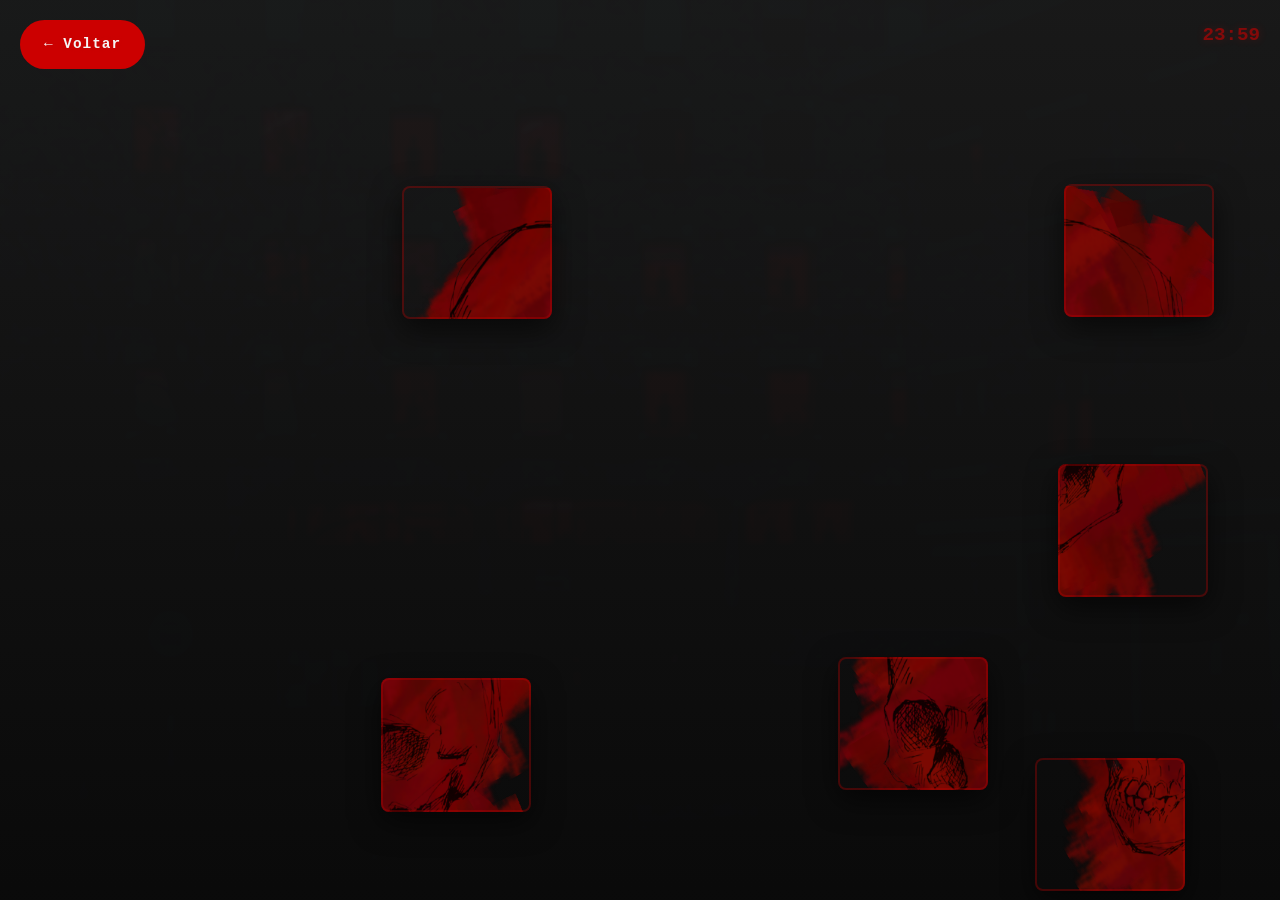
==== commit 932dd8ce: "e" ====
--- a/memory1.html
+++ b/memory1.html
@@ -5,7 +5,7 @@
     <meta charset="UTF-8">
     <meta name="viewport" content="width=device-width, initial-scale=1.0">
     <title>Memória 1 - Notas em Toska</title>
-    <link rel="stylesheet" href="styles.css">
+    <link rel="stylesheet" href="style.css">
     <link rel="stylesheet" href="memory.css">
 </head>
 
--- a/style.css
+++ b/style.css
@@ -0,0 +1,752 @@
+* {
+    margin: 0;
+    padding: 0;
+    box-sizing: border-box;
+}
+
+:root {
+    --primary-dark: #0a0a0a;
+    --secondary-dark: #1a1a1a;
+    --accent-red: #cc0000;
+    --accent-dark-red: #660000;
+    --text-light: #f5f5f5;
+    --text-muted: #909090;
+}
+
+body {
+    background-color: var(--primary-dark);
+    background-image: url('background.jpg');
+    background-size: cover;
+    background-attachment: fixed;
+    background-position: center;
+    color: var(--text-light);
+    font-family: 'Courier New', monospace;
+    line-height: 1.6;
+    overflow-x: hidden;
+    position: relative;
+}
+
+body::before {
+    content: '';
+    position: fixed;
+    top: 0;
+    left: 0;
+    right: 0;
+    bottom: 0;
+    background: rgba(0, 0, 0, 0.4);
+    backdrop-filter: blur(2px);
+    z-index: 1;
+    pointer-events: none;
+}
+
+/* SPLASH SCREEN - JORNAL */
+.splash-screen {
+    position: fixed;
+    top: 0;
+    left: 0;
+    right: 0;
+    bottom: 0;
+    background: rgba(0, 0, 0, 0.9);
+    display: flex;
+    align-items: center;
+    justify-content: center;
+    z-index: 2000;
+    animation: fadeDissipate 3s ease-in-out forwards;
+}
+
+.splash-content {
+    text-align: center;
+    animation: paperBurn 3s ease-in-out forwards;
+}
+
+.splash-title {
+    font-size: 4rem;
+    font-weight: 900;
+    color: var(--accent-red);
+    letter-spacing: 4px;
+    text-transform: uppercase;
+    font-family: 'Georgia', serif;
+    margin-bottom: 1rem;
+    text-shadow: 0 0 20px rgba(204, 0, 0, 0.5);
+}
+
+.splash-subtitle {
+    font-size: 1.2rem;
+    color: var(--text-muted);
+    letter-spacing: 2px;
+    font-style: italic;
+}
+
+@keyframes fadeDissipate {
+    0% {
+        opacity: 1;
+    }
+    70% {
+        opacity: 1;
+    }
+    100% {
+        opacity: 0;
+        pointer-events: none;
+    }
+}
+
+@keyframes paperBurn {
+    0% {
+        transform: scale(1);
+        opacity: 1;
+        filter: blur(0px);
+    }
+    50% {
+        filter: blur(2px);
+    }
+    100% {
+        transform: scale(1.1);
+        opacity: 0;
+        filter: blur(10px);
+    }
+}
+
+/* NÚMEROS FLUTUANTES */
+.floating-number {
+    position: fixed;
+    font-size: 2rem;
+    color: var(--accent-red);
+    font-family: 'Courier New', monospace;
+    font-weight: bold;
+    opacity: 0.7;
+    z-index: 10;
+    pointer-events: none;
+    text-shadow: 0 0 10px rgba(204, 0, 0, 0.3);
+    animation: floatVertical 6s infinite ease-in-out;
+}
+
+@keyframes floatVertical {
+    0% {
+        transform: translateY(0px);
+        opacity: 0;
+    }
+    10% {
+        opacity: 0.8;
+    }
+    50% {
+        opacity: 0.5;
+    }
+    90% {
+        opacity: 0.8;
+    }
+    100% {
+        transform: translateY(-100px);
+        opacity: 0;
+    }
+}
+
+/* NÚMERO FIXO NO CANTO */
+.fixed-number {
+    position: fixed;
+    bottom: 30px;
+    right: 30px;
+    font-size: 1.2rem;
+    color: var(--accent-red);
+    font-family: 'Courier New', monospace;
+    font-weight: bold;
+    z-index: 500;
+    cursor: pointer;
+    opacity: 0.6;
+    transition: all 0.3s ease;
+    text-shadow: 0 0 8px rgba(204, 0, 0, 0.4);
+    animation: pulse 2s infinite;
+}
+
+.fixed-number:hover {
+    opacity: 1;
+    text-shadow: 0 0 15px rgba(204, 0, 0, 0.8);
+    transform: scale(1.2);
+}
+
+@keyframes pulse {
+    0%, 100% {
+        opacity: 0.6;
+    }
+    50% {
+        opacity: 0.9;
+    }
+}
+
+/* NAVEGAÇÃO */
+nav {
+    position: fixed;
+    top: 0;
+    width: 100%;
+    background: linear-gradient(180deg, rgba(10, 10, 10, 0.95) 0%, rgba(10, 10, 10, 0.7) 100%);
+    padding: 1.5rem 2rem;
+    z-index: 1000;
+    display: flex;
+    justify-content: space-between;
+    align-items: center;
+    backdrop-filter: blur(10px);
+    border-bottom: 1px solid rgba(204, 0, 0, 0.2);
+}
+
+.logo {
+    font-size: 1.8rem;
+    font-weight: 900;
+    letter-spacing: 3px;
+    color: var(--accent-red);
+    text-transform: uppercase;
+    text-shadow: 0 0 10px rgba(204, 0, 0, 0.5);
+}
+
+.logo::before {
+    content: "悲";
+}
+
+nav ul {
+    display: flex;
+    list-style: none;
+    gap: 3rem;
+}
+
+nav a {
+    color: var(--text-light);
+    text-decoration: none;
+    font-size: 0.95rem;
+    letter-spacing: 1px;
+    text-transform: uppercase;
+    transition: color 0.3s ease;
+    position: relative;
+}
+
+nav a::after {
+    content: '';
+    position: absolute;
+    bottom: -5px;
+    left: 0;
+    width: 0;
+    height: 2px;
+    background: var(--accent-red);
+    transition: width 0.3s ease;
+}
+
+nav a:hover::after {
+    width: 100%;
+}
+
+.btn-primary {
+    background: var(--accent-red);
+    color: var(--text-light);
+    padding: 0.7rem 2rem;
+    border-radius: 50px;
+    text-decoration: none;
+    font-weight: 700;
+    font-size: 0.85rem;
+    letter-spacing: 1px;
+    transition: all 0.3s ease;
+    text-shadow: 0 0 5px rgba(204, 0, 0, 0.3);
+}
+
+.btn-primary:hover {
+    background: var(--accent-dark-red);
+    transform: translateY(-2px);
+    box-shadow: 0 0 20px rgba(204, 0, 0, 0.5);
+}
+
+/* HERO SECTION */
+.hero {
+    min-height: 100vh;
+    background: linear-gradient(135deg, rgba(26, 26, 26, 0.7) 0%, rgba(10, 10, 10, 0.8) 100%);
+    display: flex;
+    align-items: center;
+    justify-content: center;
+    position: relative;
+    overflow: hidden;
+    margin-top: 60px;
+    z-index: 2;
+}
+
+.hero::before {
+    content: '';
+    position: absolute;
+    width: 400px;
+    height: 400px;
+    background: radial-gradient(circle, var(--accent-red) 0%, transparent 70%);
+    top: -100px;
+    right: -100px;
+    opacity: 0.05;
+    border-radius: 50%;
+}
+
+.hero::after {
+    content: '';
+    position: absolute;
+    width: 300px;
+    height: 300px;
+    background: radial-gradient(circle, var(--accent-dark-red) 0%, transparent 70%);
+    bottom: -50px;
+    left: -50px;
+    opacity: 0.03;
+    border-radius: 50%;
+}
+
+.hero-content {
+    max-width: 900px;
+    text-align: center;
+    z-index: 1;
+}
+
+.hero-title {
+    font-size: 4rem;
+    font-weight: 900;
+    letter-spacing: 2px;
+    margin-bottom: 1rem;
+    line-height: 1.2;
+}
+
+.hero-title .highlight {
+    color: var(--accent-red);
+    text-shadow: 0 0 20px rgba(204, 0, 0, 0.5);
+}
+
+.hero-subtitle {
+    font-size: 1.3rem;
+    color: var(--text-muted);
+    margin-bottom: 2rem;
+    letter-spacing: 1px;
+    font-style: italic;
+}
+
+.hero-buttons {
+    display: flex;
+    gap: 1.5rem;
+    justify-content: center;
+    flex-wrap: wrap;
+    margin-bottom: 3rem;
+}
+
+.btn-secondary {
+    background: transparent;
+    border: 2px solid var(--accent-red);
+    color: var(--accent-red);
+    padding: 0.9rem 2.5rem;
+    border-radius: 50px;
+    text-decoration: none;
+    font-weight: 700;
+    font-size: 0.85rem;
+    letter-spacing: 1px;
+    text-transform: uppercase;
+    transition: all 0.3s ease;
+    text-shadow: 0 0 5px rgba(204, 0, 0, 0.3);
+}
+
+.btn-secondary:hover {
+    background: var(--accent-red);
+    color: var(--text-light);
+    box-shadow: 0 0 20px rgba(204, 0, 0, 0.5);
+}
+
+.hero-image {
+    margin-top: 3rem;
+    perspective: 1000px;
+}
+
+.hero-image img {
+    width: 100%;
+    max-width: 500px;
+    height: auto;
+    filter: drop-shadow(0 20px 40px rgba(212, 175, 55, 0.2));
+    animation: float 3s ease-in-out infinite;
+}
+
+@keyframes float {
+    0%, 100% { transform: translateY(0px); }
+    50% { transform: translateY(-20px); }
+}
+
+/* SEÇÕES */
+section {
+    padding: 5rem 2rem;
+}
+
+.section-title {
+    text-align: center;
+    font-size: 3rem;
+    font-weight: 900;
+    margin-bottom: 3rem;
+    letter-spacing: 2px;
+}
+
+.section-title .highlight {
+    color: var(--accent-red);
+    text-shadow: 0 0 20px rgba(204, 0, 0, 0.5);
+}
+
+.divider {
+    width: 60px;
+    height: 3px;
+    background: var(--accent-red);
+    margin: 0 auto 2rem;
+    box-shadow: 0 0 10px rgba(204, 0, 0, 0.3);
+}
+
+/* NOTÍCIAS */
+.news {
+    background: linear-gradient(180deg, rgba(26, 26, 26, 0.8) 0%, rgba(10, 10, 10, 0.9) 100%);
+    z-index: 2;
+    position: relative;
+}
+
+.news-grid {
+    display: grid;
+    grid-template-columns: repeat(auto-fit, minmax(300px, 1fr));
+    gap: 2rem;
+    max-width: 1200px;
+    margin: 0 auto;
+}
+
+.news-card {
+    background: linear-gradient(135deg, rgba(30, 30, 30, 0.8) 0%, rgba(20, 20, 20, 0.9) 100%);
+    border-left: 4px solid var(--accent-red);
+    padding: 2rem;
+    border-radius: 8px;
+    transition: all 0.3s ease;
+    cursor: pointer;
+    backdrop-filter: blur(5px);
+    text-decoration: none;
+    color: inherit;
+    display: block;
+}
+
+.news-card:hover {
+    transform: translateY(-10px);
+    border-left-color: var(--accent-red);
+    box-shadow: 0 0 20px rgba(204, 0, 0, 0.2);
+}
+
+.news-date {
+    color: var(--accent-red);
+    font-size: 0.85rem;
+    letter-spacing: 1px;
+    margin-bottom: 0.5rem;
+    text-shadow: 0 0 5px rgba(204, 0, 0, 0.3);
+}
+
+.news-title {
+    font-size: 1.3rem;
+    font-weight: 700;
+    margin-bottom: 1rem;
+}
+
+.news-text {
+    color: var(--text-muted);
+    margin-bottom: 1rem;
+}
+
+/* PERSONAGENS */
+.characters {
+    background: linear-gradient(180deg, rgba(10, 10, 10, 0.9) 0%, rgba(26, 26, 26, 0.8) 100%);
+    z-index: 2;
+    position: relative;
+}
+
+.character-grid {
+    display: grid;
+    grid-template-columns: repeat(auto-fit, minmax(200px, 1fr));
+    gap: 2rem;
+    max-width: 1400px;
+    margin: 0 auto;
+}
+
+.character-card {
+    position: relative;
+    aspect-ratio: 1;
+    border-radius: 12px;
+    overflow: hidden;
+    cursor: pointer;
+    border: 1px solid rgba(204, 0, 0, 0.1);
+}
+
+.character-card::before {
+    content: '';
+    position: absolute;
+    inset: 0;
+    background: linear-gradient(135deg, var(--accent-red) 0%, var(--accent-dark-red) 100%);
+    opacity: 0;
+    transition: opacity 0.3s ease;
+    z-index: 2;
+}
+
+.character-card:hover::before {
+    opacity: 0.15;
+}
+
+.character-image {
+    width: 100%;
+    height: 100%;
+    background: linear-gradient(135deg, rgba(30, 30, 30, 0.9) 0%, rgba(20, 20, 20, 0.95) 100%);
+    display: flex;
+    align-items: center;
+    justify-content: center;
+    font-size: 4rem;
+    transition: transform 0.3s ease;
+}
+
+.character-card:hover .character-image {
+    transform: scale(1.1);
+}
+
+.character-name {
+    position: absolute;
+    bottom: 0;
+    left: 0;
+    right: 0;
+    background: linear-gradient(to top, rgba(0, 0, 0, 0.8), transparent);
+    padding: 2rem 1rem 1rem;
+    z-index: 3;
+    transform: translateY(20px);
+    transition: transform 0.3s ease;
+}
+
+.character-card:hover .character-name {
+    transform: translateY(0);
+}
+
+/* HISTÓRIA */
+.story {
+    background: linear-gradient(180deg, rgba(26, 26, 26, 0.8) 0%, rgba(10, 10, 10, 0.9) 100%);
+    z-index: 2;
+    position: relative;
+}
+
+.story-container {
+    max-width: 1200px;
+    margin: 0 auto;
+    padding: 0 2rem;
+}
+
+.story-header {
+    margin-bottom: 3rem;
+}
+
+.story-title {
+    text-align: left;
+    margin-bottom: 0;
+}
+
+.story-content {
+    display: flow-root;
+    position: relative;
+}
+
+.story-tear-image {
+    float: right;
+    width: 300px;
+    height: 300px;
+    object-fit: cover;
+    margin: 0 0 2rem 2rem;
+    border-radius: 12px;
+    opacity: 0.95;
+    filter: drop-shadow(0 10px 30px rgba(204, 0, 0, 0.3));
+    shape-margin: 20px;
+}
+
+.story-text {
+    font-size: 1.2rem;
+    line-height: 1.8;
+    color: var(--text-muted);
+    margin-bottom: 2rem;
+    text-align: justify;
+    font-family: 'Courier New', monospace;
+    text-wrap: wrap;
+}
+
+.story-highlight {
+    color: var(--accent-red);
+    font-weight: 700;
+    text-shadow: 0 0 10px rgba(204, 0, 0, 0.3);
+}
+
+/* GALERIA */
+.gallery {
+    background: linear-gradient(180deg, rgba(10, 10, 10, 0.9) 0%, rgba(26, 26, 26, 0.8) 100%);
+    z-index: 2;
+    position: relative;
+}
+
+.gallery-moments {
+    max-width: 1200px;
+    margin: 0 auto;
+    padding: 0 2rem;
+}
+
+.gallery-moment {
+    display: flow-root;
+    margin-bottom: 4rem;
+    padding: 2rem;
+    background: linear-gradient(135deg, rgba(30, 30, 30, 0.5) 0%, rgba(20, 20, 20, 0.6) 100%);
+    border-radius: 12px;
+    border: 1px solid rgba(204, 0, 0, 0.1);
+}
+
+.moment-image {
+    width: 280px;
+    height: 280px;
+    object-fit: cover;
+    border-radius: 10px;
+    opacity: 0.9;
+    filter: drop-shadow(0 10px 25px rgba(204, 0, 0, 0.25));
+    shape-margin: 25px;
+}
+
+.moment-right .moment-image {
+    float: right;
+    margin: 0 0 1.5rem 2rem;
+}
+
+.moment-left .moment-image {
+    float: left;
+    margin: 0 2rem 1.5rem 0;
+}
+
+.moment-text {
+    overflow: hidden;
+}
+
+.moment-title {
+    font-size: 1.8rem;
+    font-weight: 700;
+    color: var(--accent-red);
+    margin-bottom: 1rem;
+    text-shadow: 0 0 15px rgba(204, 0, 0, 0.4);
+}
+
+.moment-text p {
+    font-size: 1.1rem;
+    line-height: 1.8;
+    color: var(--text-muted);
+    text-align: justify;
+    font-family: 'Courier New', monospace;
+}
+
+/* RODAPÉ */
+footer {
+    background: linear-gradient(180deg, rgba(26, 26, 26, 0.9) 0%, rgba(10, 10, 10, 0.95) 100%);
+    padding: 3rem 2rem;
+    text-align: center;
+    border-top: 1px solid rgba(204, 0, 0, 0.2);
+    z-index: 2;
+    position: relative;
+}
+
+.footer-content {
+    max-width: 1200px;
+    margin: 0 auto;
+}
+
+.footer-platforms {
+    display: flex;
+    justify-content: center;
+    gap: 2rem;
+    margin: 2rem 0;
+    flex-wrap: wrap;
+}
+
+.platform-link {
+    color: var(--accent-red);
+    text-decoration: none;
+    font-weight: 700;
+    font-size: 0.9rem;
+    letter-spacing: 1px;
+    transition: all 0.3s ease;
+    text-shadow: 0 0 5px rgba(204, 0, 0, 0.3);
+}
+
+.platform-link:hover {
+    color: var(--accent-red);
+    text-shadow: 0 0 15px rgba(204, 0, 0, 0.6);
+    transform: scale(1.1);
+}
+
+.footer-bottom {
+    color: var(--text-muted);
+    font-size: 0.85rem;
+    margin-top: 2rem;
+    padding-top: 2rem;
+    border-top: 1px solid rgba(204, 0, 0, 0.1);
+}
+
+/* RESPONSIVO */
+@media (max-width: 768px) {
+    nav {
+        flex-direction: column;
+        gap: 1rem;
+    }
+
+    nav ul {
+        flex-direction: column;
+        gap: 1rem;
+        text-align: center;
+    }
+
+    .hero-title {
+        font-size: 2rem;
+    }
+
+    .section-title {
+        font-size: 2rem;
+    }
+
+    .hero-buttons {
+        flex-direction: column;
+    }
+
+    .btn-primary, .btn-secondary {
+        width: 100%;
+    }
+
+    /* Ajustes para história em mobile */
+    .story-tear-image {
+        float: none;
+        width: 100%;
+        height: auto;
+        margin: 0 0 1.5rem 0;
+    }
+
+    .story-title {
+        text-align: center;
+    }
+
+    /* Ajustes para galeria em mobile */
+    .gallery-moment {
+        padding: 1rem;
+    }
+
+    .moment-image {
+        width: 100%;
+        height: auto;
+        float: none !important;
+        margin: 0 0 1.5rem 0 !important;
+    }
+
+    .moment-title {
+        font-size: 1.5rem;
+    }
+
+    .moment-text p {
+        text-align: left;
+    }
+}
+
+/* ANIMAÇÃO DE ENTRADA */
+@keyframes slideUp {
+    from {
+        opacity: 0;
+        transform: translateY(30px);
+    }
+    to {
+        opacity: 1;
+        transform: translateY(0);
+    }
+}
+
+section {
+    animation: slideUp 0.6s ease-out;
+}
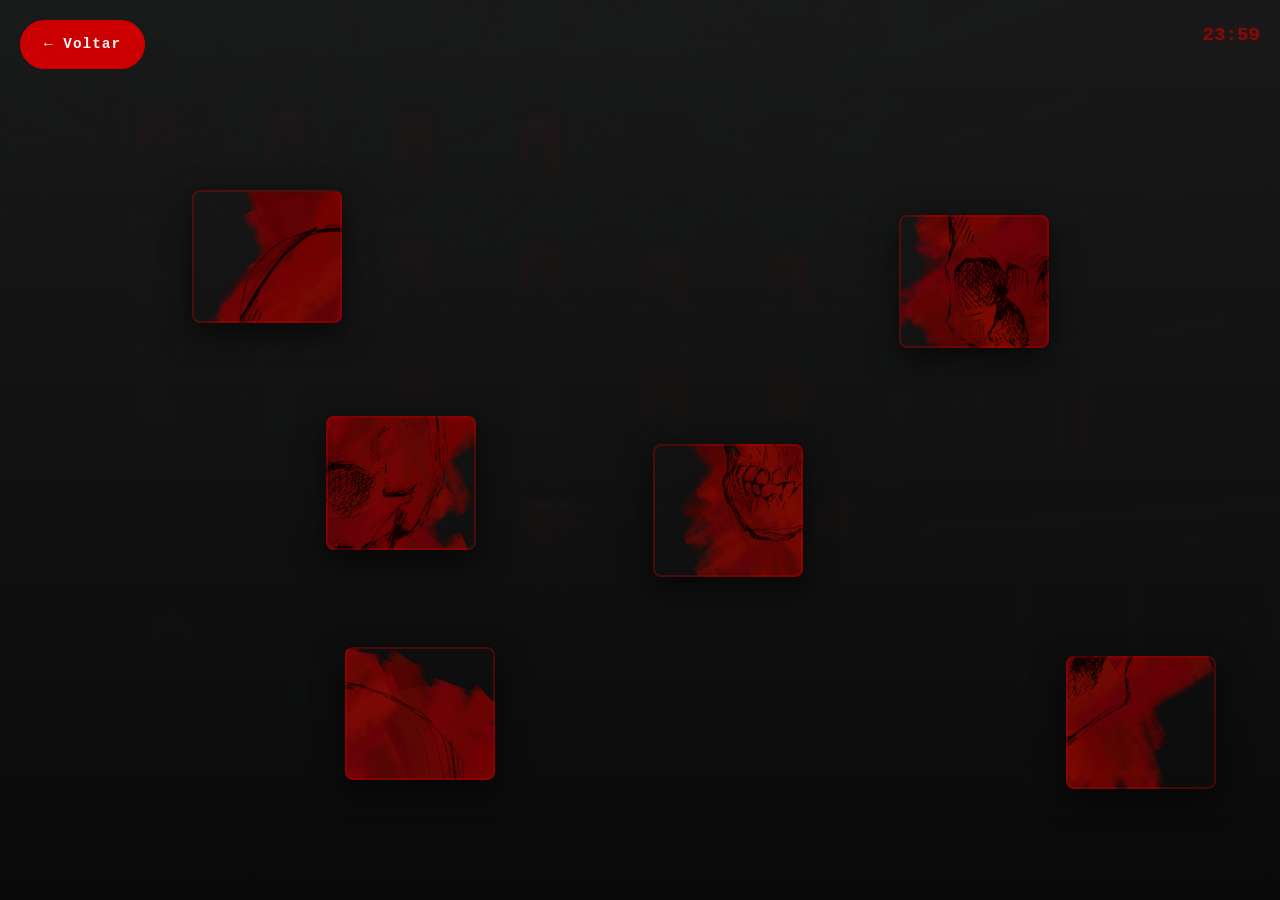
==== commit 822a0fb1: "e" ====
--- a/memory1.html
+++ b/memory1.html
@@ -66,7 +66,7 @@
             </div>
             
             <div class="popup-body">
-                <p class="popup-question">Como é segurar um cubo?</p>
+                <p class="popup-question">Como é segurar a mão de quem ama?</p>
                 
                 <input type="text" id="answerInput" class="popup-input" placeholder="Digite sua resposta...">
                 
